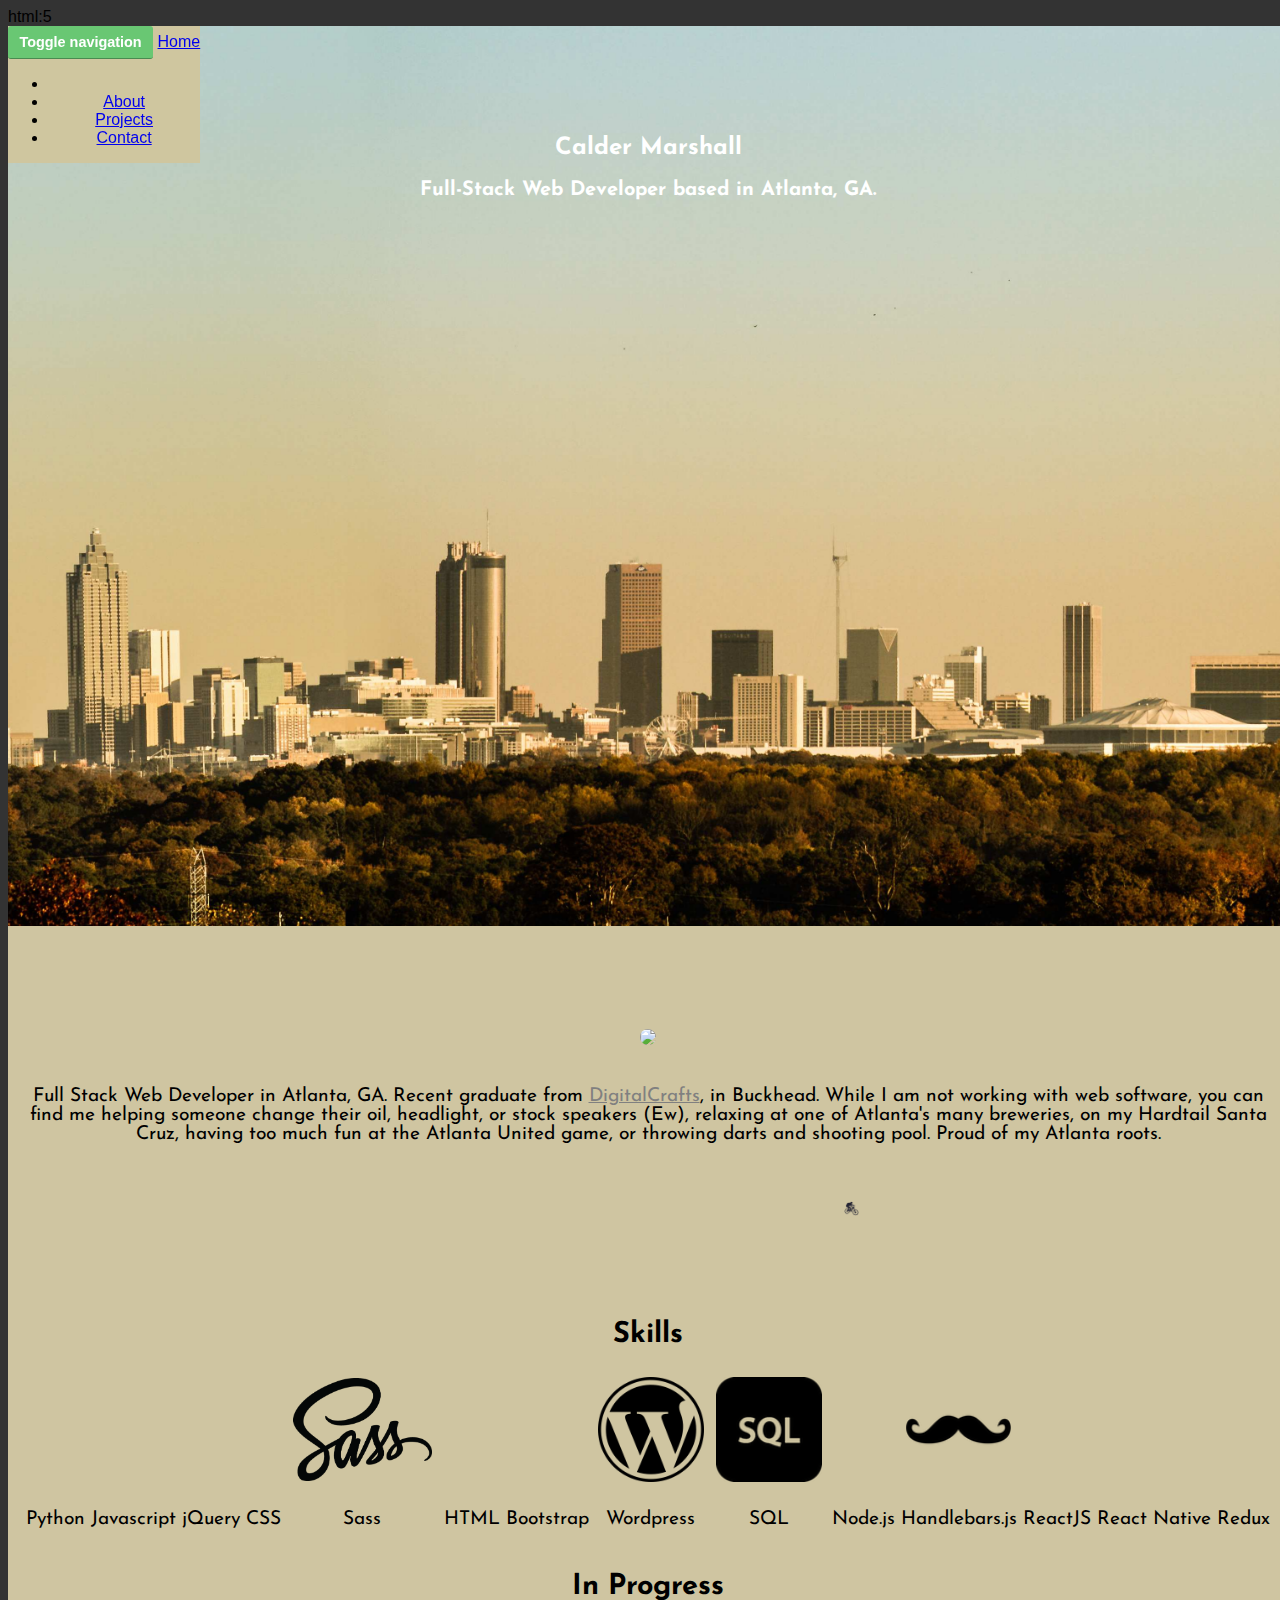
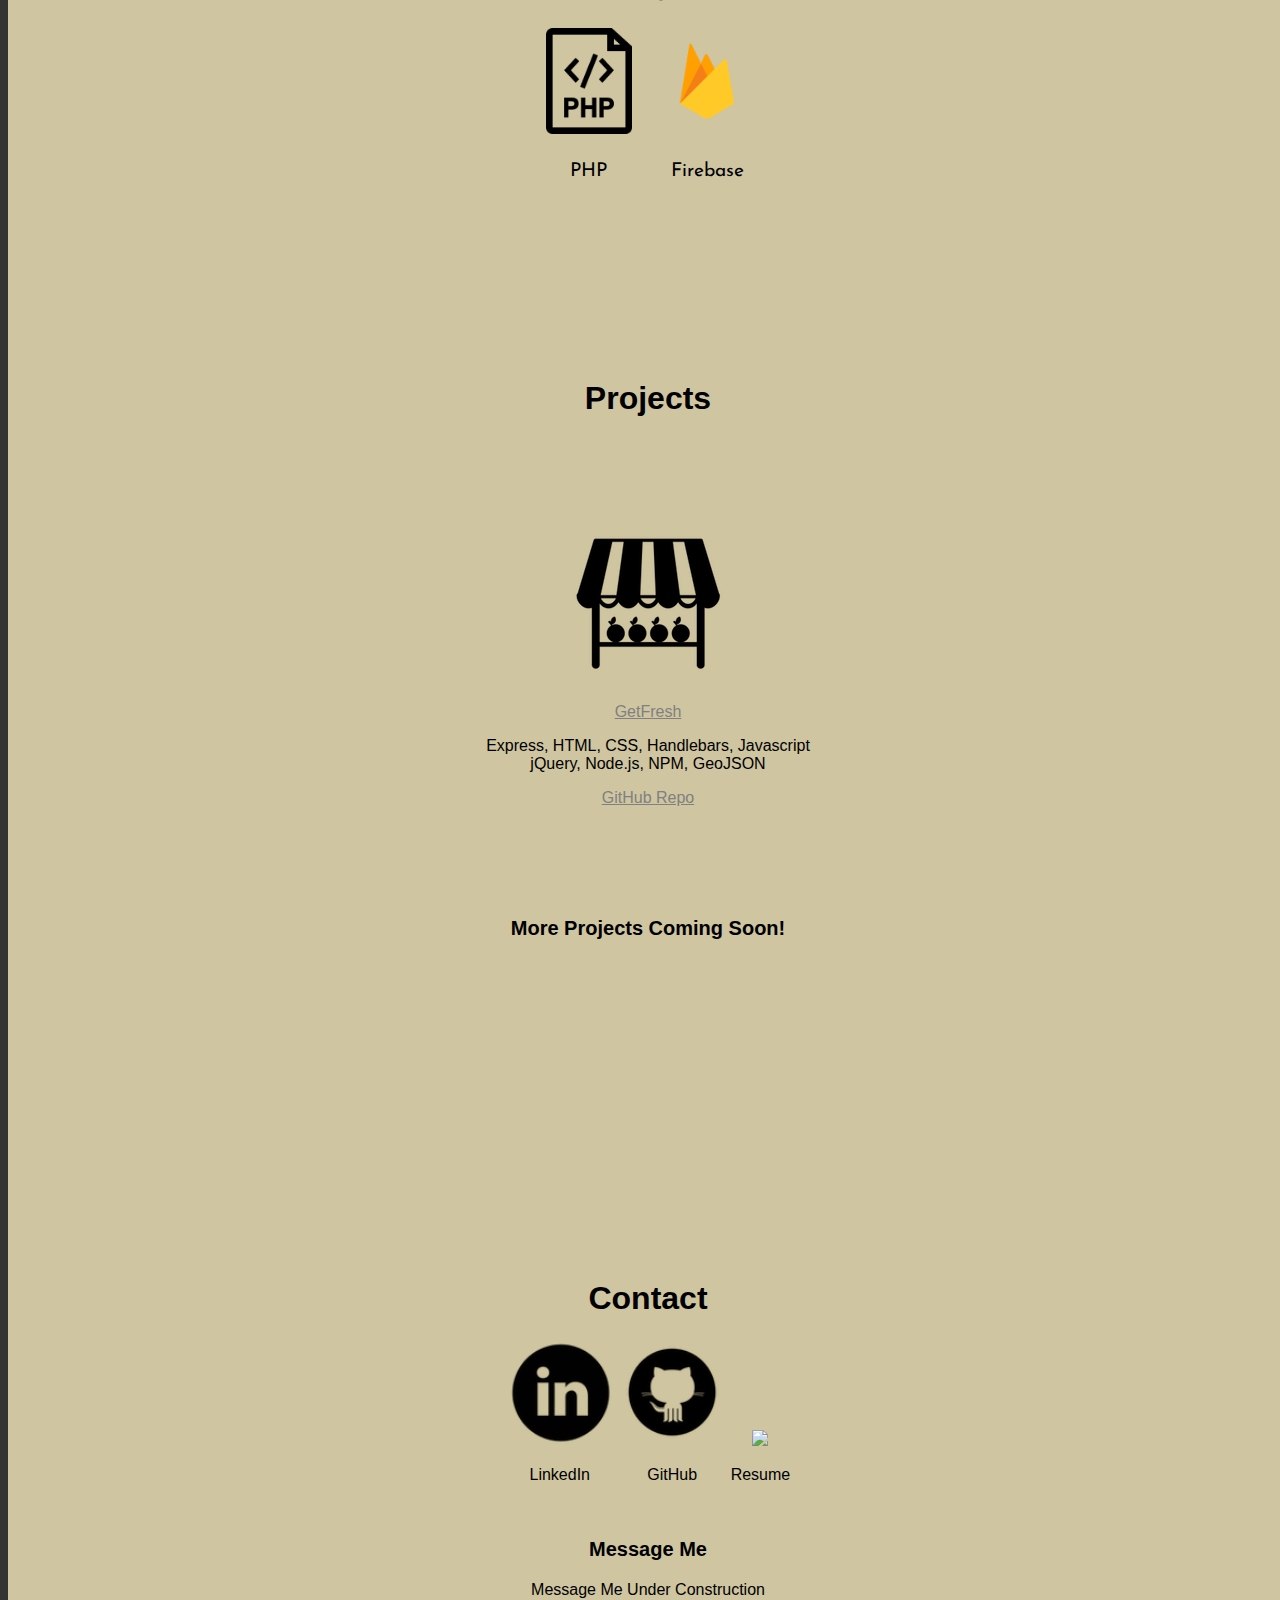
==== index.html @ 3b23b79f "text edits" ====
<!DOCTYPE html>
html:5
<html lang="en">

<head>

    <meta charset="utf-8">
    <meta http-equiv="X-UA-Compatible" content="IE=edge">
    <meta name="viewport" content="width=device-width, initial-scale=1">
    <meta name="description" content="">
    <meta name="author" content="">

    <title>Calder Marshall</title>
    <link rel="apple-touch-icon" sizes="57x57" href="images/favicon.ico/apple-icon-57x57.png">
    <link rel="apple-touch-icon" sizes="60x60" href="images/favicon.ico/apple-icon-60x60.png">
    <link rel="apple-touch-icon" sizes="72x72" href="images/favicon.ico/apple-icon-72x72.png">
    <link rel="apple-touch-icon" sizes="76x76" href="images/favicon.ico/apple-icon-76x76.png">
    <link rel="apple-touch-icon" sizes="114x114" href="images/favicon.ico/apple-icon-114x114.png">
    <link rel="apple-touch-icon" sizes="120x120" href="images/favicon.ico/apple-icon-120x120.png">
    <link rel="apple-touch-icon" sizes="144x144" href="images/favicon.ico/apple-icon-144x144.png">
    <link rel="apple-touch-icon" sizes="152x152" href="images/favicon.ico/apple-icon-152x152.png">
    <link rel="apple-touch-icon" sizes="180x180" href="images/favicon.ico/apple-icon-180x180.png">
    <link rel="icon" type="image/png" sizes="192x192" href="images/favicon.ico/android-icon-192x192.png">
    <link rel="icon" type="image/png" sizes="32x32" href="images/favicon.ico/favicon-32x32.png">
    <link rel="icon" type="image/png" sizes="96x96" href="images/favicon.ico/favicon-96x96.png">
    <link rel="icon" type="image/png" sizes="16x16" href="images/favicon.ico/favicon-16x16.png">
    <link rel="manifest" href="/manifest.json">
    <meta name="msapplication-TileColor" content="#ffffff">
    <meta name="msapplication-TileImage" content="/ms-icon-144x144.png">
    <meta name="theme-color" content="#ffffff">

    <!-- Bootstrap Core CSS -->
    <link href="css/bootstrap.min.css" rel="stylesheet">
    <!-- Custom CSS -->
    <link href="css/styles.css" rel="stylesheet">
    <link href="https://fonts.googleapis.com/css?family=Josefin+Sans" rel="stylesheet">
    <!-- jQuery -->
    <script src="js/jquery2.2.4.min.js"></script>

    <!-- Bootstrap Core JavaScript -->
    <script src="js/bootstrap.min.js"></script>

    <!-- Scrolling Nav JavaScript -->
    <script src="js/jquery.easing.min.js"></script>
    <script src="js/scrolling-nav.js"></script>
    <script src="js/submit-form.js"></script>




</head>

<!-- The #page-top ID is part of the scrolling feature - the data-spy and data-target are part of the built-in Bootstrap scrollspy function -->

<body id="page-top" data-spy="scroll" data-target=".navbar-fixed-top">

    <!-- Navigation -->
    <nav id="goodnav" class="navbar navbar-default navbar-fixed-top" role="navigation">
        <div class="container" id="bartop">
            <div class="navbar-header page-scroll">
                <button type="button" class="navbar-toggle" data-toggle="collapse" data-target=".navbar-ex1-collapse">
                    <span class="sr-only">Toggle navigation</span>
                    <span class="icon-bar"></span>
                    <span class="icon-bar"></span>
                    <span class="icon-bar"></span>
                </button>
                <a class="navbar-brand page-scroll" href="#page-top">Home</a>
            </div>

            <!-- Collect the nav links, forms, and other content for toggling -->
            <div class="collapse navbar-collapse navbar-ex1-collapse">
                <ul class="nav navbar-nav">
                    <!-- Hidden li included to remove active class from about link when scrolled up past about section -->
                    <li class="hidden">
                        <a class="page-scroll" href="#page-top"></a>
                    </li>
                    <li>
                        <a class="page-scroll" href="#about">About</a>
                    </li>
                    <li>
                        <a class="page-scroll" href="#projects">Projects</a>
                    </li>
                    <li>
                        <a class="page-scroll" href="#contact">Contact</a>
                    </li>
                </ul>
            </div>
            <!-- /.navbar-collapse -->
        </div>
        <!-- /.container -->
    </nav>

    <!-- Intro Section -->
    <section id="intro" class="intro-section">
        <div class="container">
            <div class="row">
                <div class="col-lg-12">

                    <h2>Calder Marshall</h2>

                    <h3><strong>Full-Stack Web Developer based in Atlanta, GA.</strong></h3>

                </div>
            </div>
        </div>
    </section>




    <!-- About Section -->
    <section id="about" class="about-section">
        <div class="container">
            <div class="row">
                <div class="col-lg-12">
                    <div id="leftabout" class="col-lg-6">
                        <img id="profile" src="images/me4.jpg">
                        <p class="chuck">Full Stack Web Developer in Atlanta, GA.  Recent graduate from <a class="projectlink" target="_blank" href="http://www.digitalcrafts.com">DigitalCrafts</a>, in Buckhead.  While I am not working with web software, you can find me helping someone change their oil, headlight, or stock speakers (Ew), relaxing at one of Atlanta's many breweries, on my Hardtail Santa Cruz, having too much fun at the Atlanta United game, or throwing darts and shooting pool.  Proud of my Atlanta roots.</p>
                        <img class="funicon" src="images/ballicon.png" alt="">
                        <img class="funicon" src="images/caricon.png" alt="">
                        <img class="funicon" src="images/vinylicon.png" alt="">
                        <img class="funicon" src="images/ball2icon.png" alt="">
                        <img class="funicon" src="images/pizzaicon.png" alt="">
                        <img class="funicon" src="images/bikeicon.png" alt="">



                    </div>
                    <div id="rightabout" class="col-lg-6">
                        <h2 id="skillhead">Skills</h2>
                        <div class="abouticondiv">
                            <img class="abouticon" src="images/pythonicon.png" alt="">
                            <p>Python</p>
                        </div>
                        <div class="abouticondiv">
                            <img class="abouticon" src="images/jsicon.png" alt="">
                            <p>Javascript</p>
                        </div>
                        <div class="abouticondiv">
                            <img class="abouticon" src="images/jqueryicon.png" alt="">
                            <p>jQuery</p>
                        </div>
                        <div class="abouticondiv">
                            <img class="abouticon" src="images/cssicon.png" alt="">
                            <p>CSS</p>
                        </div>
                        <div class="abouticondiv">
                            <img class="abouticon" src="images/sassicon.png" alt="">
                            <p>Sass</p>
                        </div>
                        <div class="abouticondiv">
                            <img class="abouticon" src="images/htmlicon.png" alt="">
                            <p>HTML</p>
                        </div>
                        <div class="abouticondiv">
                            <img class="abouticon" src="images/bootstrapicon.png" alt="">
                            <p>Bootstrap</p>
                        </div>
                        <div class="abouticondiv">
                            <img class="abouticon" src="images/wordpressicon.png" alt="">
                            <p>Wordpress</p>
                        </div>
                        <div class="abouticondiv">
                            <img class="abouticon" src="images/sql.png" alt="">
                            <p>SQL</p>
                        </div>
                        <div class="abouticondiv">
                            <img class="abouticon" src="images/nodeicon.png" alt="">
                            <p>Node.js</p>
                        </div>
                        <div class="abouticondiv">
                            <img class="abouticon" src="images/handlebarsicon.png" alt="">
                            <p>Handlebars.js</p>
                        </div>
                        <div class="abouticondiv">
                            <img class="abouticon" src="images/reacticon.png" alt="">
                            <p>ReactJS</p>
                        </div>
                        <div class="abouticondiv">
                            <img class="abouticon" src="images/reacticon.png" alt="">
                            <p>React Native</p>
                        </div>
                        <div class="abouticondiv">
                            <img class="abouticon" src="images/reduxicon.png" alt="">
                            <p>Redux</p>
                        </div>






                        <h2>In Progress</h2>
                        <div class="abouticondiv">
                            <img class="abouticon" src="images/phpicon.png" alt="">
                            <p>PHP</p>
                        </div>
                        <div class="abouticondiv">
                            <img class="abouticon" src="images/firebaseicon.png" alt="">
                            <p>Firebase</p>
                        </div>






                    </div>

                </div>
            </div>
        </div>
    </section>

    <!-- Services Section -->
    <section id="projects" class="projects-section">
        <div class="container">
            <div class="row">
                <div class="col-lg-12">
                    <h1>Projects</h1>

                    <!-- <div class="project_div">
                         <img id="blacktable" src="images/blackwin1.png" alt="">
                         <p><a class="projectlink" target="_blank" href="http://caldermarshall.com/blackjack">jQuery Blackjack</a></p>
                         <p>jQuery, HTML, CSS</p>
                         <a class="projectlink" href="https://github.com/CalderMarshall/blackjack">GitHub Repo</a>
                    </div> -->
                    <!-- <div class="project_div">
                         <img id="parkimg" src="images/parkicon.png" alt="">
                        <p><a class="projectlink" target="_blank" href="https://github.com/CalderMarshall/pygame_project">Car Park Pygame</a></p>
                    </div> -->
                    <div class="project_div">
                         <img id="freshimg" src="images/produce.png" alt="">
                        <p><a class="projectlink" target="_blank" href="getfreshapp.us">GetFresh</a></p>

                        <p>Express, HTML, CSS, Handlebars, Javascript <br> jQuery, Node.js, NPM, GeoJSON</p>
                                 <a class="projectlink" href="https://github.com/dc-feb-2017-cohort/freshToDeath">GitHub Repo</a>
                    </div>





                </div>
                <h3>More Projects Coming Soon!</h3>
            </div>
        </div>
    </section>

    <!-- Contact Section -->
    <section id="contact" class="contact-section">
        <div class="container">

            <div class="col-md-12">
                <h1>Contact</h1>
                <div class="abouticondiv">
                    <a target="_blank" href="https://www.linkedin.com/in/calder-marshall-69a064138/"><img src="images/linkedicon.png" class="contactimg"></a>
                    <p>LinkedIn</p>
                </div>
                <div class="abouticondiv">
                    <a target="_blank" href="https://github.com/CalderMarshall"><img src="images/giticon.png" class="contactimg"></a>
                    <p>GitHub</p>
                </div>
                <div class="abouticondiv">
                    <a target="_blank" href="CalderMarshallResume.pdf"><img src="images/resume.png" class="contactimg"></a>
                    <p>Resume</p>
                </div>


            </div>

            <br>
            <div class="col-md-12" id="form-messages"></div>
            <h3>Message Me</h3>
            <!-- <form id="ajax-contact" method="post" action="mailer.php">
                <div class="field">
                    <label for="name">Name:</label>
                    <input type="text" id="name" name="name" required>
                </div>

                <div class="field">
                    <label for="email">Email:</label>
                    <input type="email" id="email" name="email" required>
                </div>

                <div class="field">
                    <label for="message">Message:</label>
                    <textarea id="message" name="message" required></textarea>
                </div>

                <div class="field">
                    <button id="send-button" type="submit">Send</button>
                </div>

            </form> -->
             <p>Message Me Under Construction</p>
            <div class="col-md-6">

            </div>
        </div>
    </section>




</body>

</html>
---- css/styles.css ----
body {
    width: 100%;
    height: 100%;


}

html {
    width: 100%;
    height: 100%;


}




/*nav bar*/

#goodnav{
     background-color: #CFC69F;
     margin-bottom: -2px;
     text-align: center;
     position: fixed;

}
/*banner*/
.intro-section {

    height: 100%;
    padding-top: 10vh;
    text-align: center;
    background: url("../images/atl_sky_2.jpg");
    background-size: cover;
    background-repeat: no-repeat;
    background-position: center;
    color: white;
   font-family: 'Josefin Sans', sans-serif;

}
/*my picture*/
#profile{
     height: 25vh;
     text-align: center;
     border-radius: 50%;
     margin-bottom: 2vh;

}
/*about section*/
.about-section {
    padding-top: 10vh;
    text-align: center;
    background-color: #CFC5A1;
    color: black;
    padding-bottom: 10vh;
    font-size: 1.2em;
    font-family: 'Josefin Sans', sans-serif;

}
/*description paragraph*/
.about-section #leftabout {
     /*background-color: rgb(147, 139, 89);*/
     padding: 1%;
     /*border: 2px solid black;*/
}

.about-section #rightabout .abouticondiv .abouticon {
     height: 12.5vh;
     padding: 3%;
}
.about-section #rightabout {
     padding-top: 2%;
}
.abouticondiv {
     display: inline-block;
}






/*fun icon styling*/
.funicon{
     height: 10vh;
     padding: 3%;
}


.projects-section {
    height: 100%;
    padding-top: 10vh;
    text-align: center;
    background-color: #CFC5A1;
}
.project_div {
     display: inline-block;
     padding: 10vh;
}
#blacktable{
     padding-bottom: 5px;
}
#freshimg{
     padding-bottom: 5px;
}
#parkimg{
     padding-top: 4vh;
     padding-bottom: 5px;
}
.projectlink {
     color: gray;
}
.projectlink:hover {
     color: rgb(42, 122, 22);
}

.contact-section {
    height: auto;
    padding-top: 10vh;
    text-align: center;
    background: #eee;
    padding-bottom: 10px;
    background-color: #CFC5A1;
}
.abouticondiv .contactimg{
     height: 12vh;
}
#emailform {
     width: 37vw;
     border: 1px solid gray;
     border-radius: 5px;
}

h3{
text-align:center;
font-size:20px;
}
input{
width:100%;
height:35px;
margin-top:5px;
border:1px solid #999;
border-radius:3px;

}
#message{
width:100%;
height:100px;
margin-top:5px;
border:1px solid #999;
border-radius:3px;
padding:5px;
}

/*media queries*/
@media(min-width:767px) {
    .navbar {
        -webkit-transition: background .5s ease-in-out,padding .5s ease-in-out;
        -moz-transition: background .5s ease-in-out,padding .5s ease-in-out;
        transition: background .5s ease-in-out,padding .5s ease-in-out;


    }

    .top-nav-collapse {
        padding: 0;
    }
}
@media(min-width:1441px) {
     #bartop{
          padding-left: 0px;
          margin-left: 2%;
     }
}
@media(max-width:768px){
     #about {
          overflow: auto;
     }
}
@media(max-width:1500px){
     #form{
          height: auto;
          width: auto;
     }
}
@media(min-width:1500px){
     #form{
          height: auto;
          width: 770px;
     }
}

@media(min-width:1200px){
     #form{
          height: auto;
          width: 550px;
     }
}
@media(max-width:1184px){
     #form{
          height: auto;
          width: auto;
     }
}
@media(min-width:1530px){
     #form{
          height: 400px;
          width: 700px;
     }
}
*, *:before, *:after {
  -moz-box-sizing: border-box;
  -webkit-box-sizing: border-box;
  box-sizing: border-box;
}

html {
  font-family: Helvetica, Arial, sans-serif;
  font-size: 100%;
  background: #333;
  -webkit-font-smoothing: antialiased;
}

/*#page-wrapper {
  width: 640px;
  background: #FFFFFF;
  padding: 1em;
  margin: 1em auto;
  border-top: 5px solid #69c773;
  box-shadow: 0 2px 10px rgba(0,0,0,0.8);
}*/

h1 {
  margin-top: 0;
}

.field {
  margin: 1em 0;
}

label {
  display: block;
  color: #999999;
}

input {
  width: 100%;
  /*padding: 0.5em 0.5em;*/
  font-size: 1.2em;
  border-radius: 3px;
  border: 1px solid #D9D9D9;
}

textarea {
  width: 100%;
  height: 200px;
  /*padding: 0.5em 0.5em;*/
  font-size: 1.2em;
  border-radius: 3px;
  border: 1px solid #D9D9D9;
}

button {
  display: inline-block;
  border-radius: 3px;
  border: none;
  font-size: 0.9rem;
  padding: 0.5rem 0.8em;
  background: #69c773;
  border-bottom: 1px solid #498b50;
  color: white;
  -webkit-font-smoothing: antialiased;
  font-weight: bold;
  margin: 0;
  text-align: center;
}
#send-button{
     width: 100%;
     background-color: black;
     color: grey;
}

button:hover, button:focus {
  opacity: 0.75;
  cursor: pointer;
}

button:active {
  opacity: 1;
  box-shadow: 0 -3px 10px rgba(0, 0, 0, 0.1) inset;
}

.success {
  padding: 1em;
  margin-bottom: 0.75rem;
  text-shadow: 0 1px 0 rgba(255, 255, 255, 0.5);
  color: #468847;
  background-color: #dff0d8;
  border: 1px solid #d6e9c6;
  -webkit-border-radius: 4px;
     -moz-border-radius: 4px;
          border-radius: 4px;
}

.error {
  padding: 1em;
  margin-bottom: 0.75rem;
  text-shadow: 0 1px 0 rgba(255, 255, 255, 0.5);
  color: #b94a48;
  background-color: #f2dede;
  border: 1px solid rgba(185, 74, 72, 0.3);
  -webkit-border-radius: 4px;
     -moz-border-radius: 4px;
          border-radius: 4px;
}
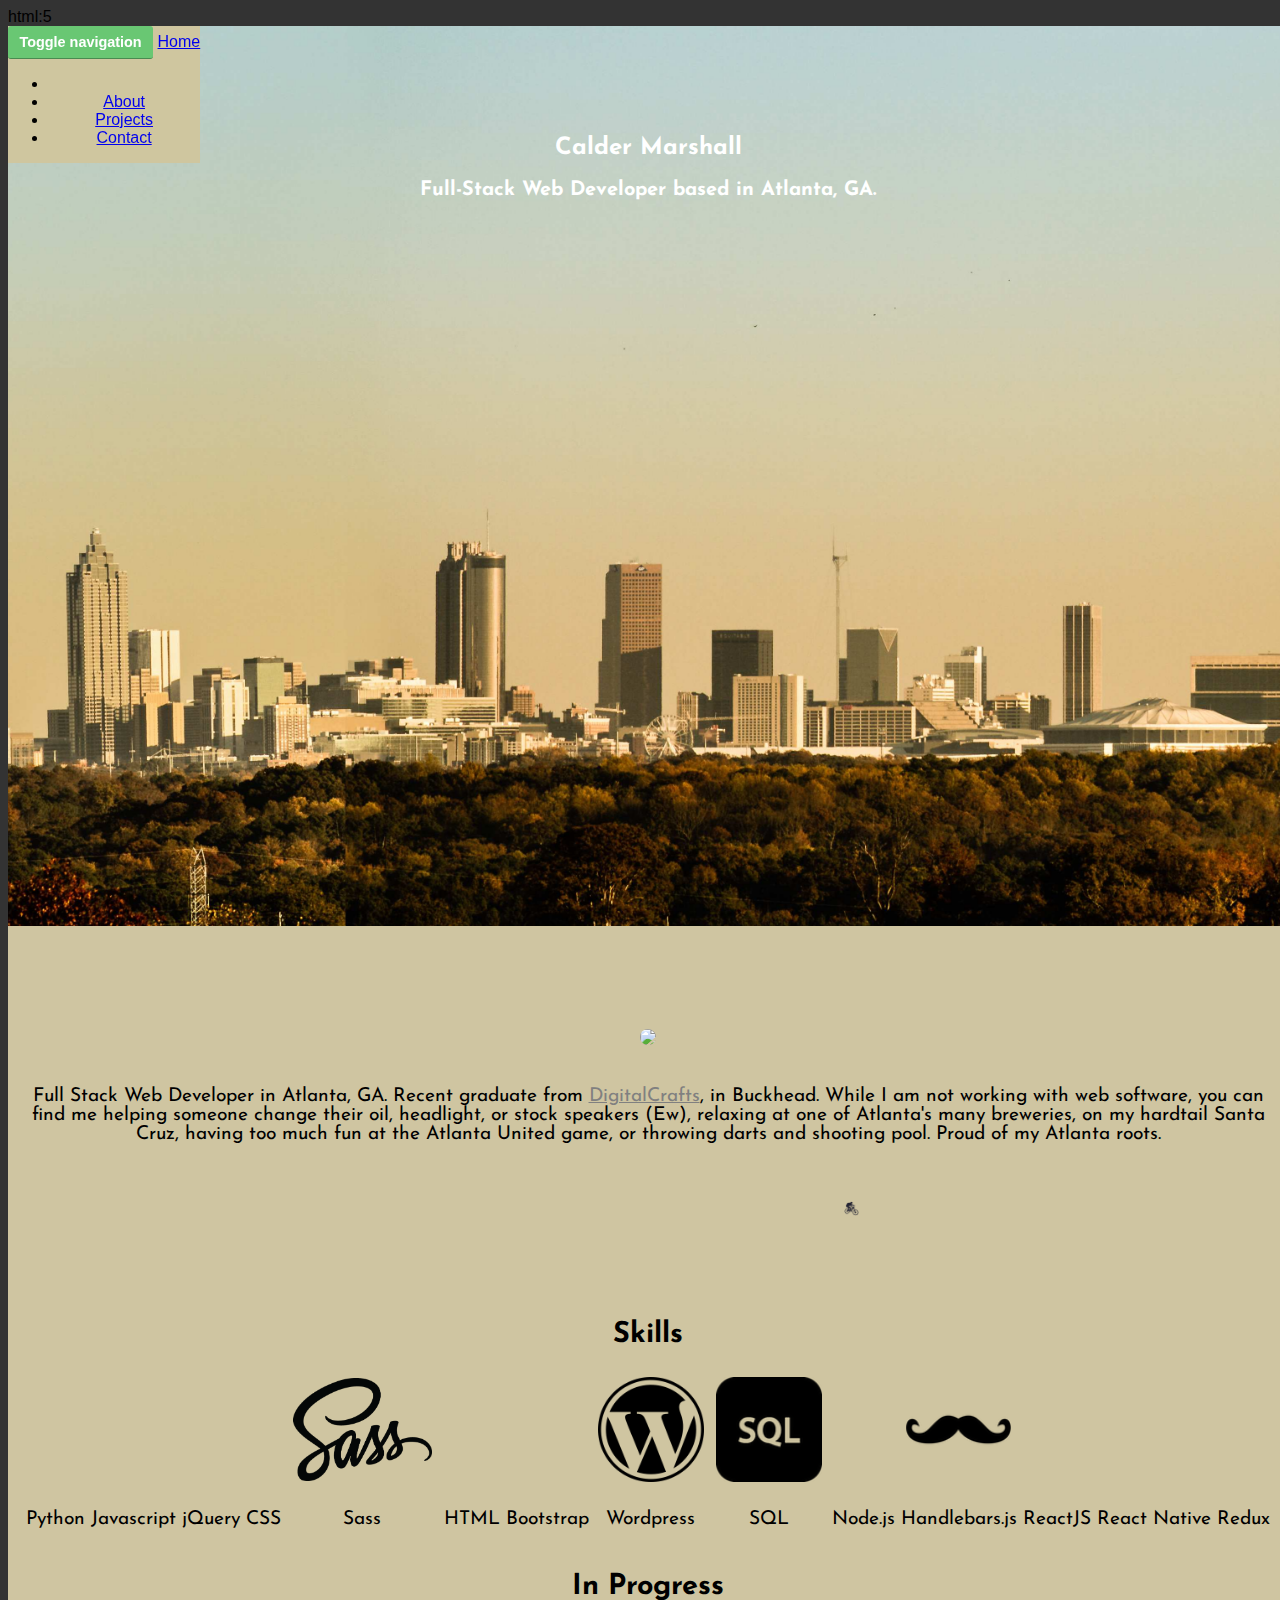
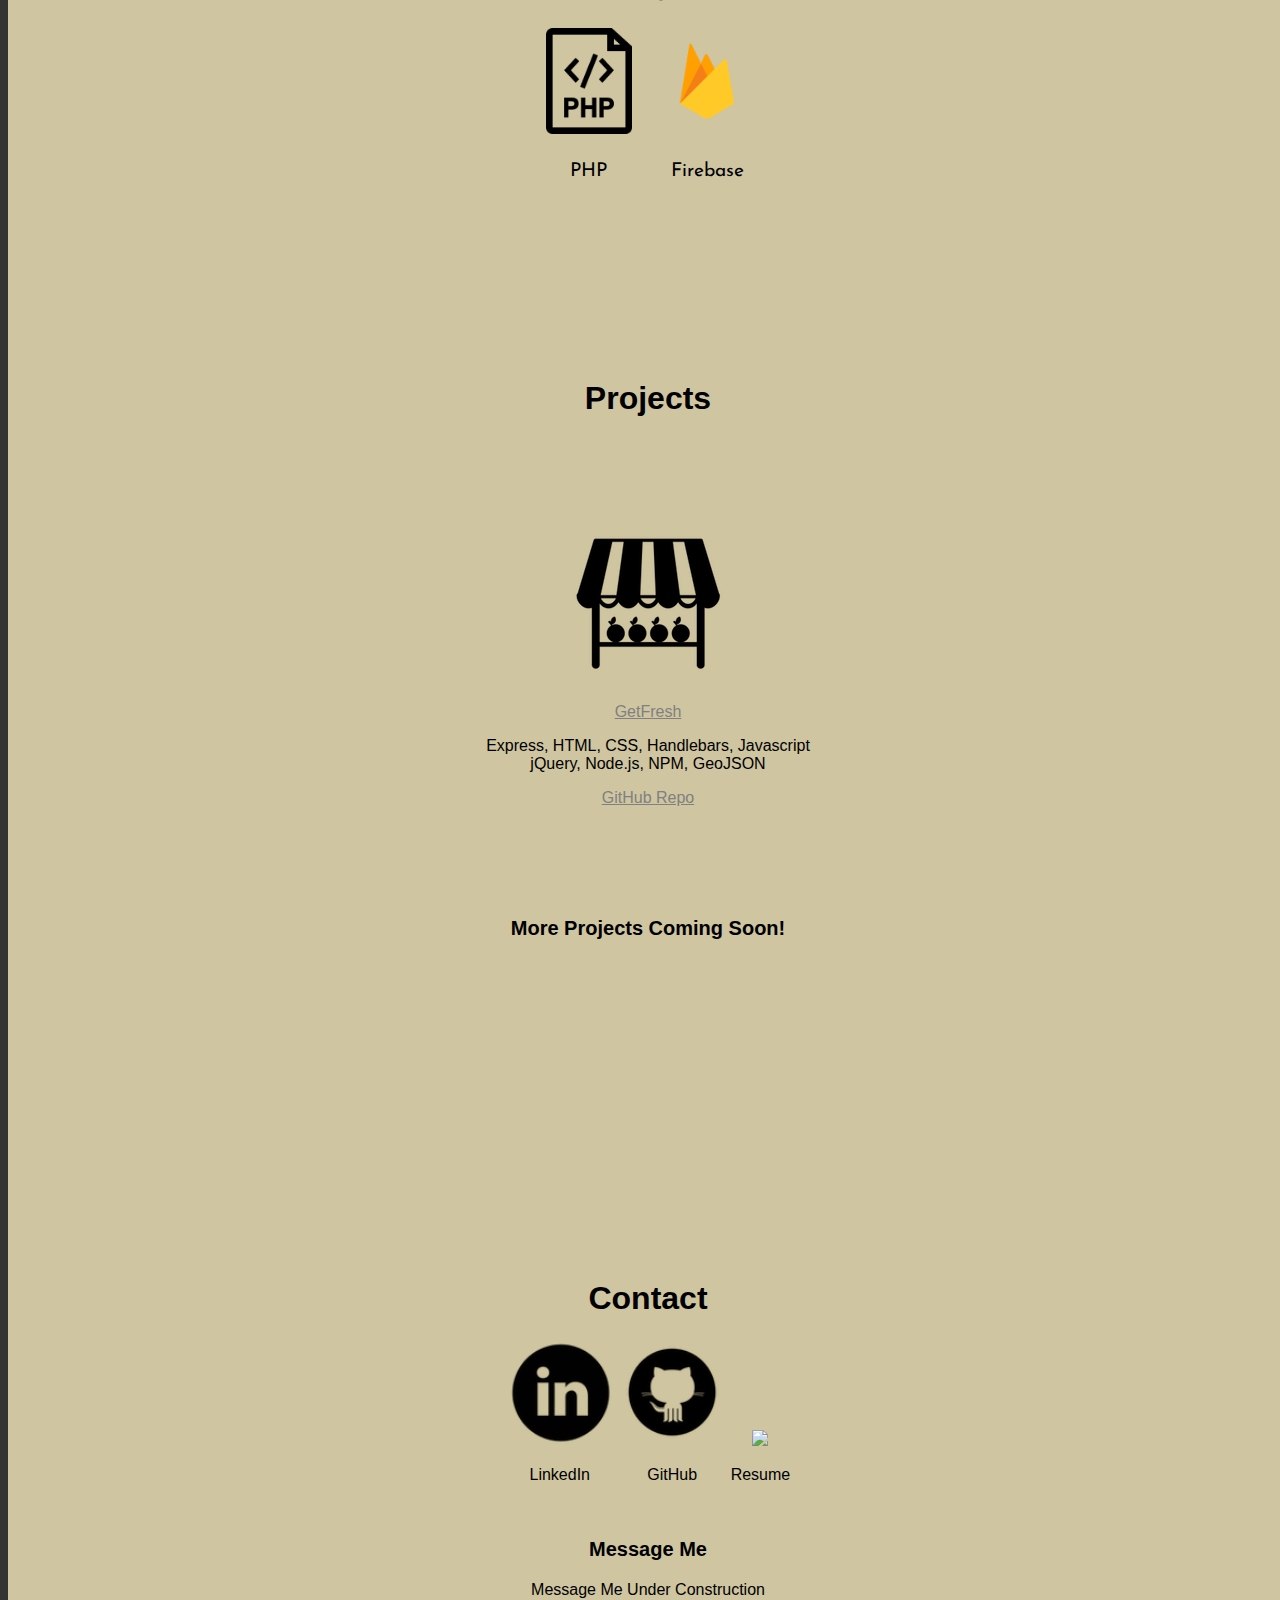
==== commit 4ccb2ab7: "link broken" ====
--- a/index.html
+++ b/index.html
@@ -115,7 +115,7 @@
                 <div class="col-lg-12">
                     <div id="leftabout" class="col-lg-6">
                         <img id="profile" src="images/me4.jpg">
-                        <p class="chuck">Full Stack Web Developer in Atlanta, GA.  Recent graduate from <a class="projectlink" target="_blank" href="http://www.digitalcrafts.com">DigitalCrafts</a>, in Buckhead.  While I am not working with web software, you can find me helping someone change their oil, headlight, or stock speakers (Ew), relaxing at one of Atlanta's many breweries, on my Hardtail Santa Cruz, having too much fun at the Atlanta United game, or throwing darts and shooting pool.  Proud of my Atlanta roots.</p>
+                        <p class="chuck">Full Stack Web Developer in Atlanta, GA.  Recent graduate from <a class="projectlink" target="_blank" href="http://www.digitalcrafts.com">DigitalCrafts</a>, in Buckhead.  While I am not working with web software, you can find me helping someone change their oil, headlight, or stock speakers (Ew), relaxing at one of Atlanta's many breweries, on my hardtail Santa Cruz, having too much fun at the Atlanta United game, or throwing darts and shooting pool.  Proud of my Atlanta roots.</p>
                         <img class="funicon" src="images/ballicon.png" alt="">
                         <img class="funicon" src="images/caricon.png" alt="">
                         <img class="funicon" src="images/vinylicon.png" alt="">
@@ -231,7 +231,7 @@
                     </div> -->
                     <div class="project_div">
                          <img id="freshimg" src="images/produce.png" alt="">
-                        <p><a class="projectlink" target="_blank" href="getfreshapp.us">GetFresh</a></p>
+                        <p><a class="projectlink" target="none" href="http://getfreshapp.us">GetFresh</a></p>
 
                         <p>Express, HTML, CSS, Handlebars, Javascript <br> jQuery, Node.js, NPM, GeoJSON</p>
                                  <a class="projectlink" href="https://github.com/dc-feb-2017-cohort/freshToDeath">GitHub Repo</a>
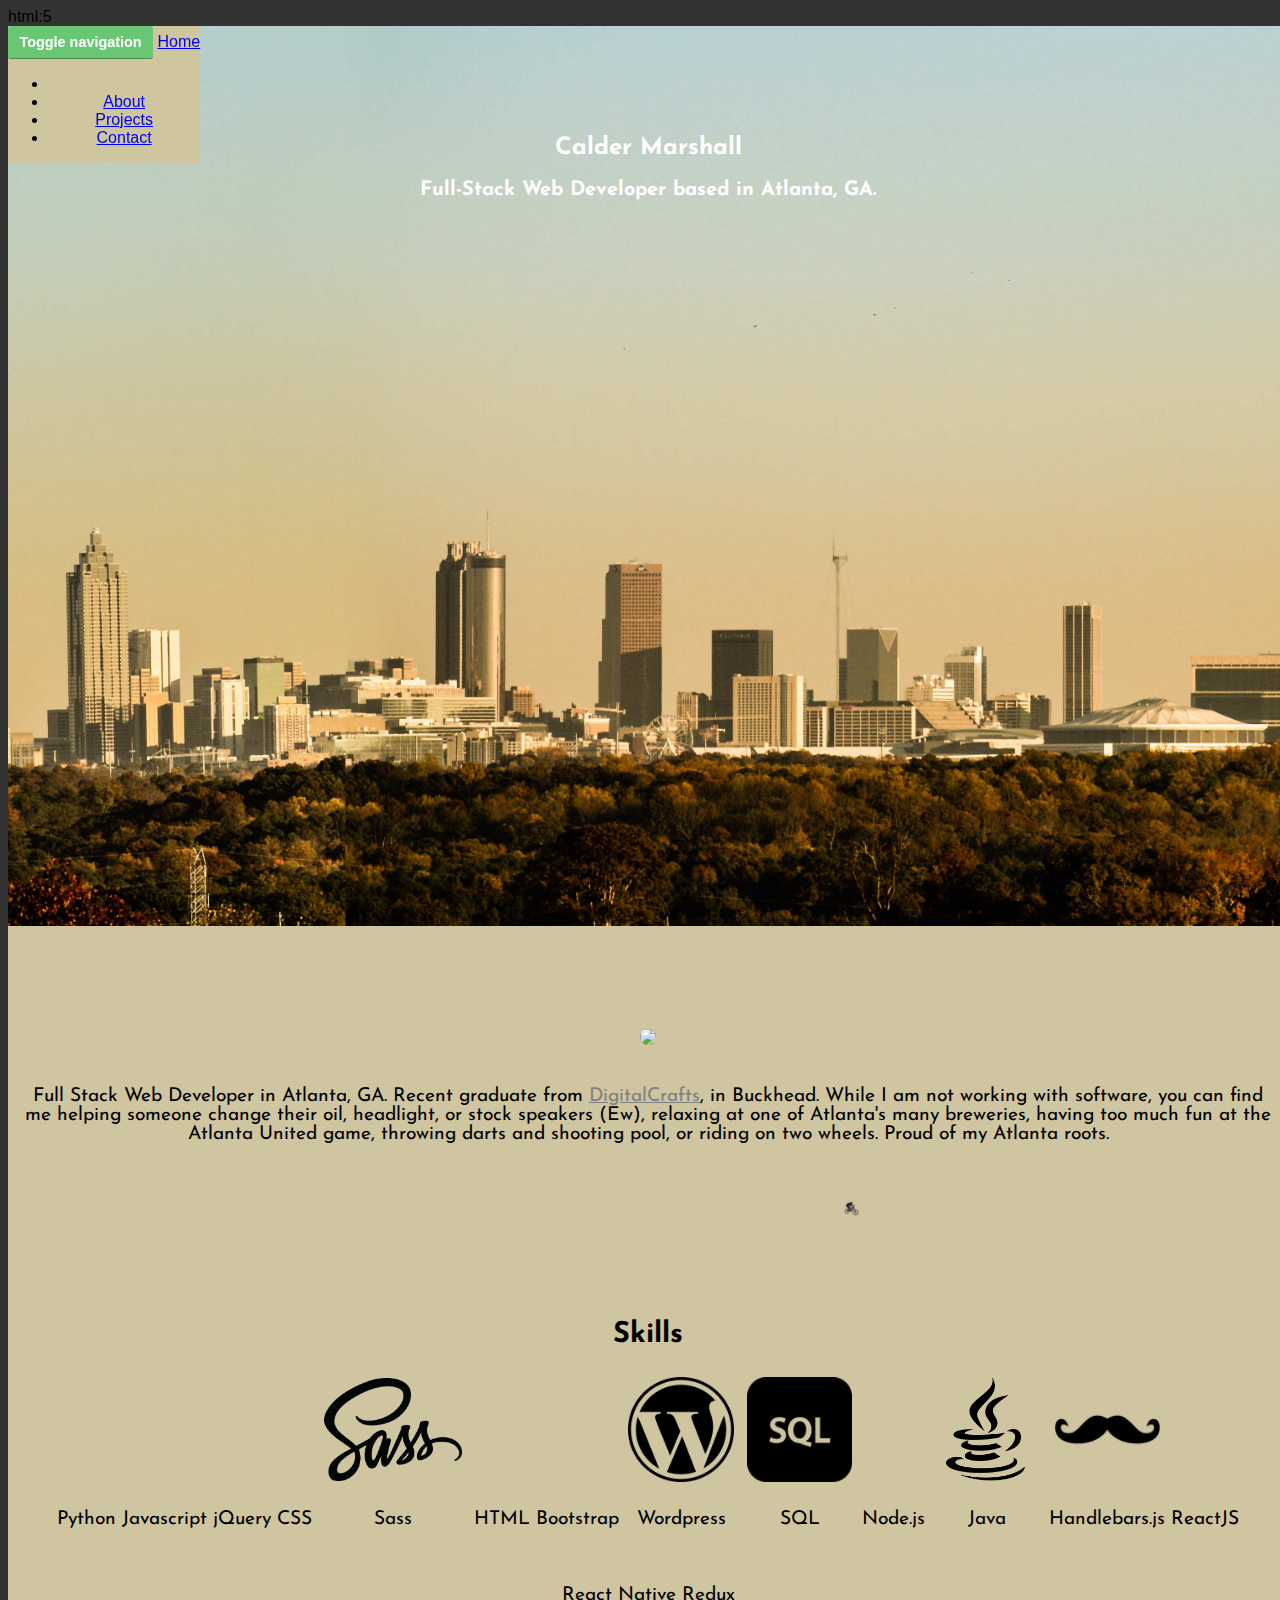
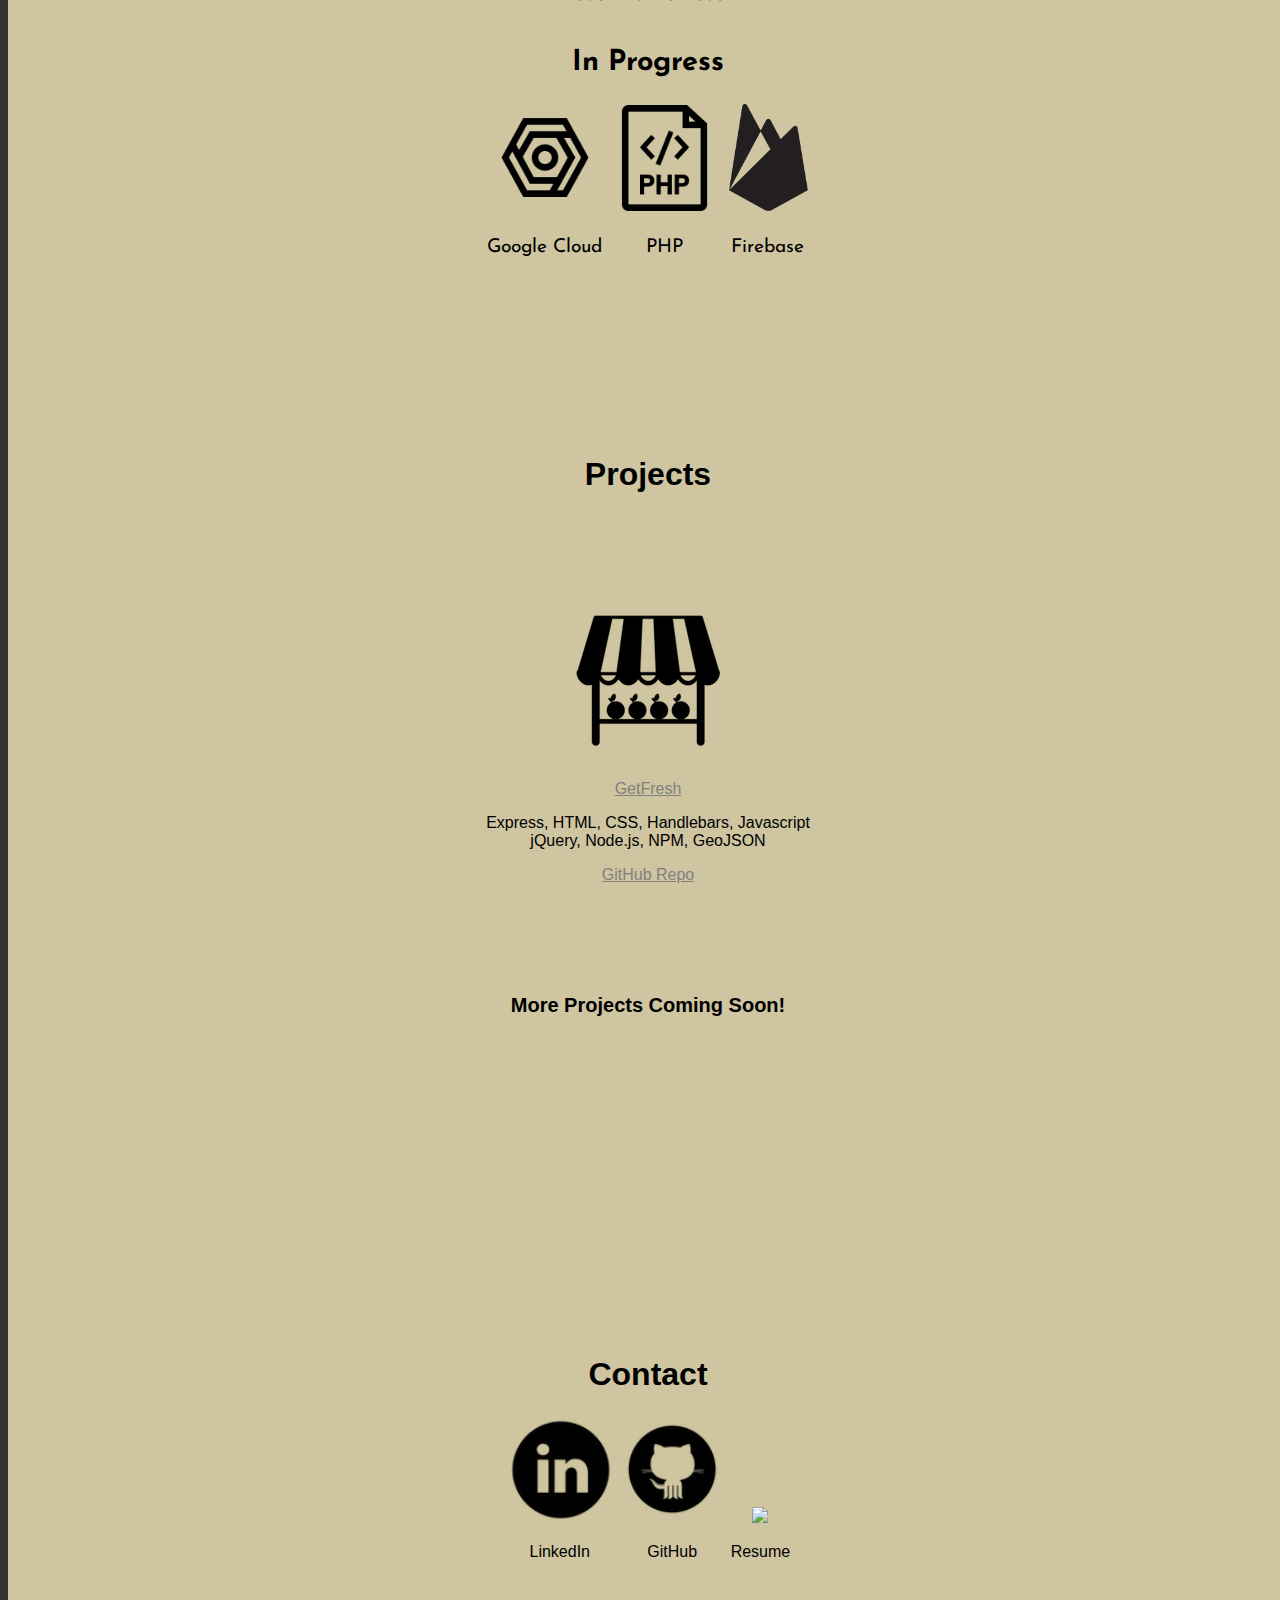
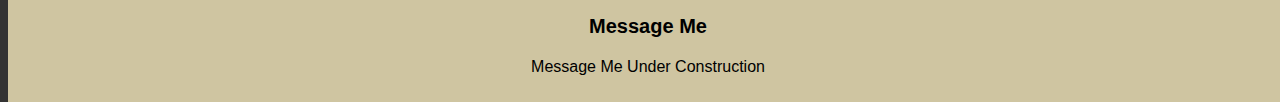
==== commit dcaa5869: "updates icons and bio" ====
--- a/index.html
+++ b/index.html
@@ -24,7 +24,11 @@
     <link rel="icon" type="image/png" sizes="32x32" href="images/favicon.ico/favicon-32x32.png">
     <link rel="icon" type="image/png" sizes="96x96" href="images/favicon.ico/favicon-96x96.png">
     <link rel="icon" type="image/png" sizes="16x16" href="images/favicon.ico/favicon-16x16.png">
+    <link rel="stylesheet" href="https://cdn.rawgit.com/konpa/devicon/df6431e323547add1b4cf45992913f15286456d3/devicon.min.css">
+
     <link rel="manifest" href="/manifest.json">
+    <link rel="stylesheet" href="https://cdn.rawgit.com/konpa/devicon/df6431e323547add1b4cf45992913f15286456d3/devicon.min.css">
+
     <meta name="msapplication-TileColor" content="#ffffff">
     <meta name="msapplication-TileImage" content="/ms-icon-144x144.png">
     <meta name="theme-color" content="#ffffff">
@@ -115,7 +119,7 @@
                 <div class="col-lg-12">
                     <div id="leftabout" class="col-lg-6">
                         <img id="profile" src="images/me4.jpg">
-                        <p class="chuck">Full Stack Web Developer in Atlanta, GA.  Recent graduate from <a class="projectlink" target="_blank" href="http://www.digitalcrafts.com">DigitalCrafts</a>, in Buckhead.  While I am not working with web software, you can find me helping someone change their oil, headlight, or stock speakers (Ew), relaxing at one of Atlanta's many breweries, on my hardtail Santa Cruz, having too much fun at the Atlanta United game, or throwing darts and shooting pool.  Proud of my Atlanta roots.</p>
+                        <p class="chuck">Full Stack Web Developer in Atlanta, GA.  Recent graduate from <a class="projectlink" target="_blank" href="http://www.digitalcrafts.com">DigitalCrafts</a>, in Buckhead.  While I am not working with software, you can find me helping someone change their oil, headlight, or stock speakers (Ew), relaxing at one of Atlanta's many breweries, having too much fun at the Atlanta United game, throwing darts and shooting pool, or riding on two wheels.  Proud of my Atlanta roots.</p>
                         <img class="funicon" src="images/ballicon.png" alt="">
                         <img class="funicon" src="images/caricon.png" alt="">
                         <img class="funicon" src="images/vinylicon.png" alt="">
@@ -160,6 +164,7 @@
                             <img class="abouticon" src="images/wordpressicon.png" alt="">
                             <p>Wordpress</p>
                         </div>
+
                         <div class="abouticondiv">
                             <img class="abouticon" src="images/sql.png" alt="">
                             <p>SQL</p>
@@ -169,6 +174,10 @@
                             <p>Node.js</p>
                         </div>
                         <div class="abouticondiv">
+                            <img class="abouticon" src="images/java_icon.png" alt="">
+                            <p>Java</p>
+                        </div>
+                        <div class="abouticondiv">
                             <img class="abouticon" src="images/handlebarsicon.png" alt="">
                             <p>Handlebars.js</p>
                         </div>
@@ -191,6 +200,11 @@
 
 
                         <h2>In Progress</h2>
+                        <div class="abouticondiv">
+                            <img class="abouticon" src="images/gcp_icon.png" alt="">
+                            <p>Google Cloud
+                            </p>
+                        </div>
                         <div class="abouticondiv">
                             <img class="abouticon" src="images/phpicon.png" alt="">
                             <p>PHP</p>
@@ -262,7 +276,7 @@
                     <p>GitHub</p>
                 </div>
                 <div class="abouticondiv">
-                    <a target="_blank" href="CalderMarshallResume.pdf"><img src="images/resume.png" class="contactimg"></a>
+                    <a target="_blank" href="CalderMarshallResume_pdf.pdf"><img src="images/resume.png" class="contactimg"></a>
                     <p>Resume</p>
                 </div>
 
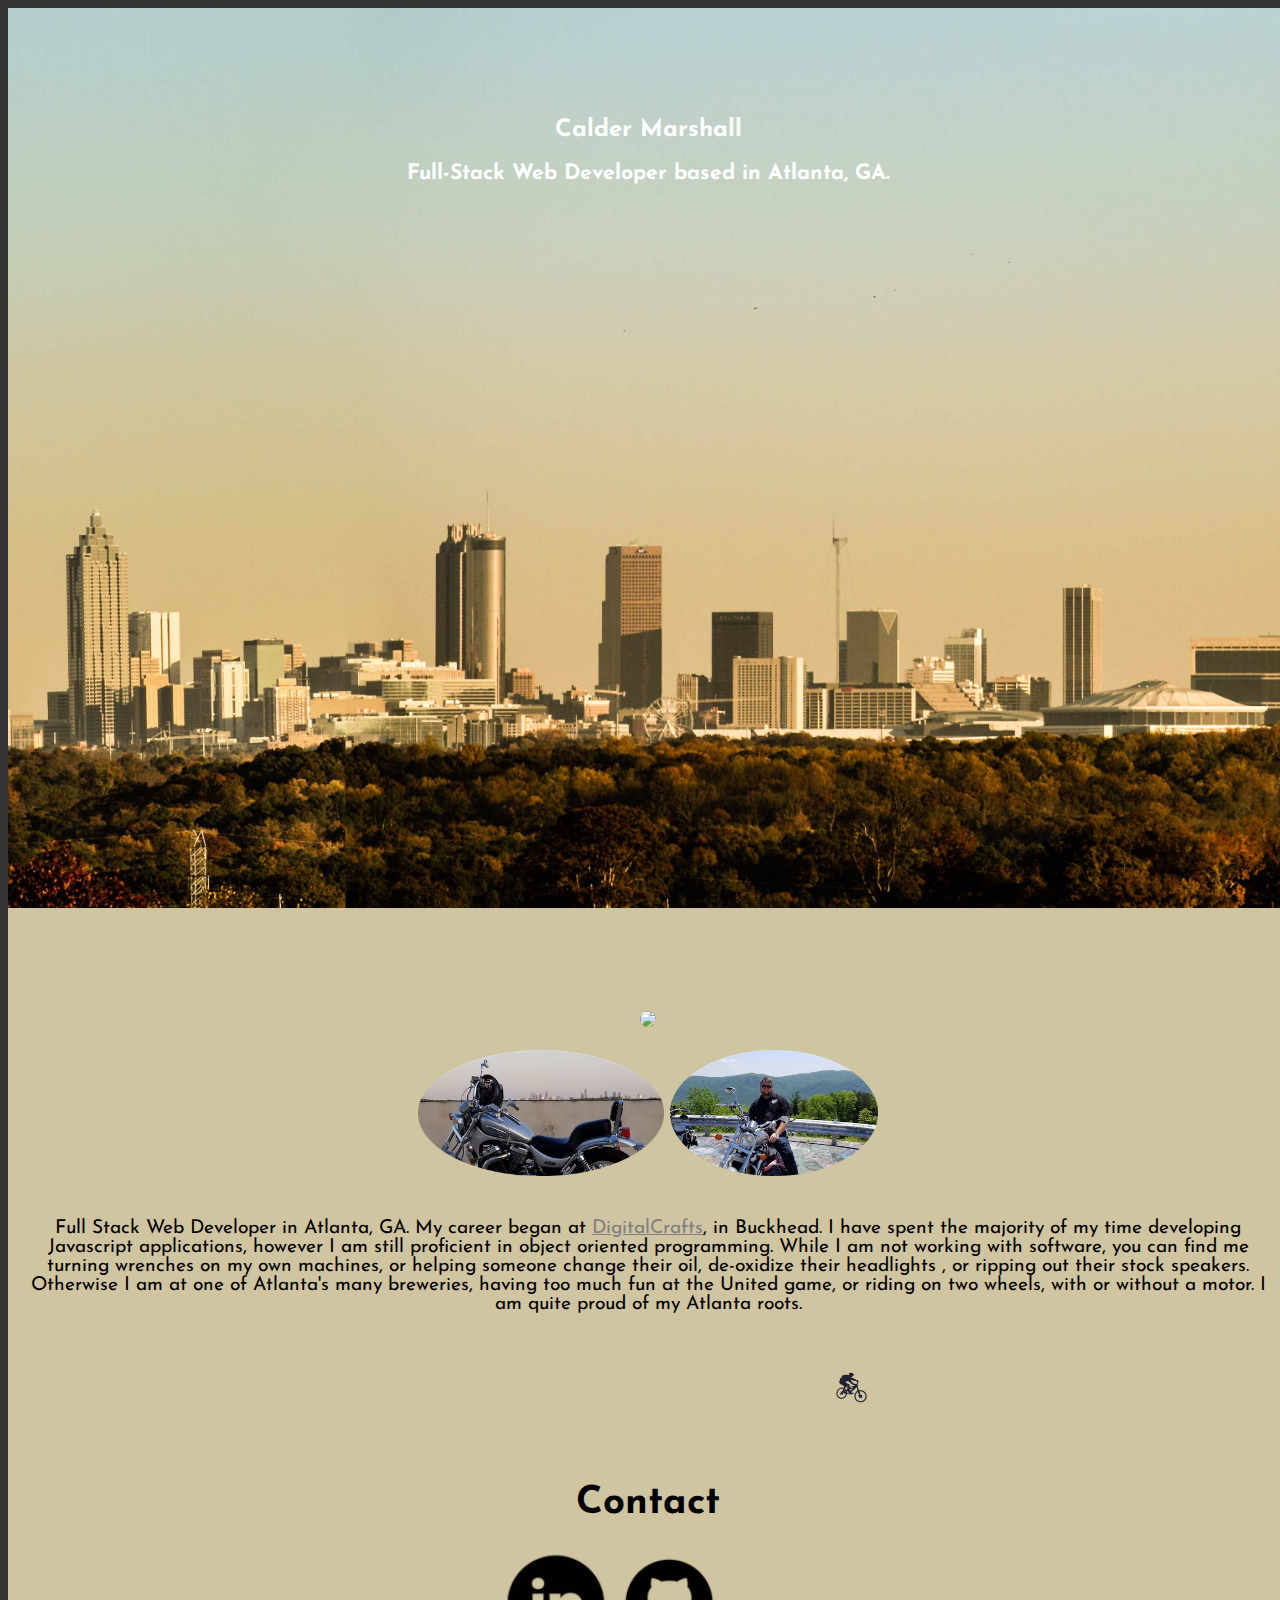
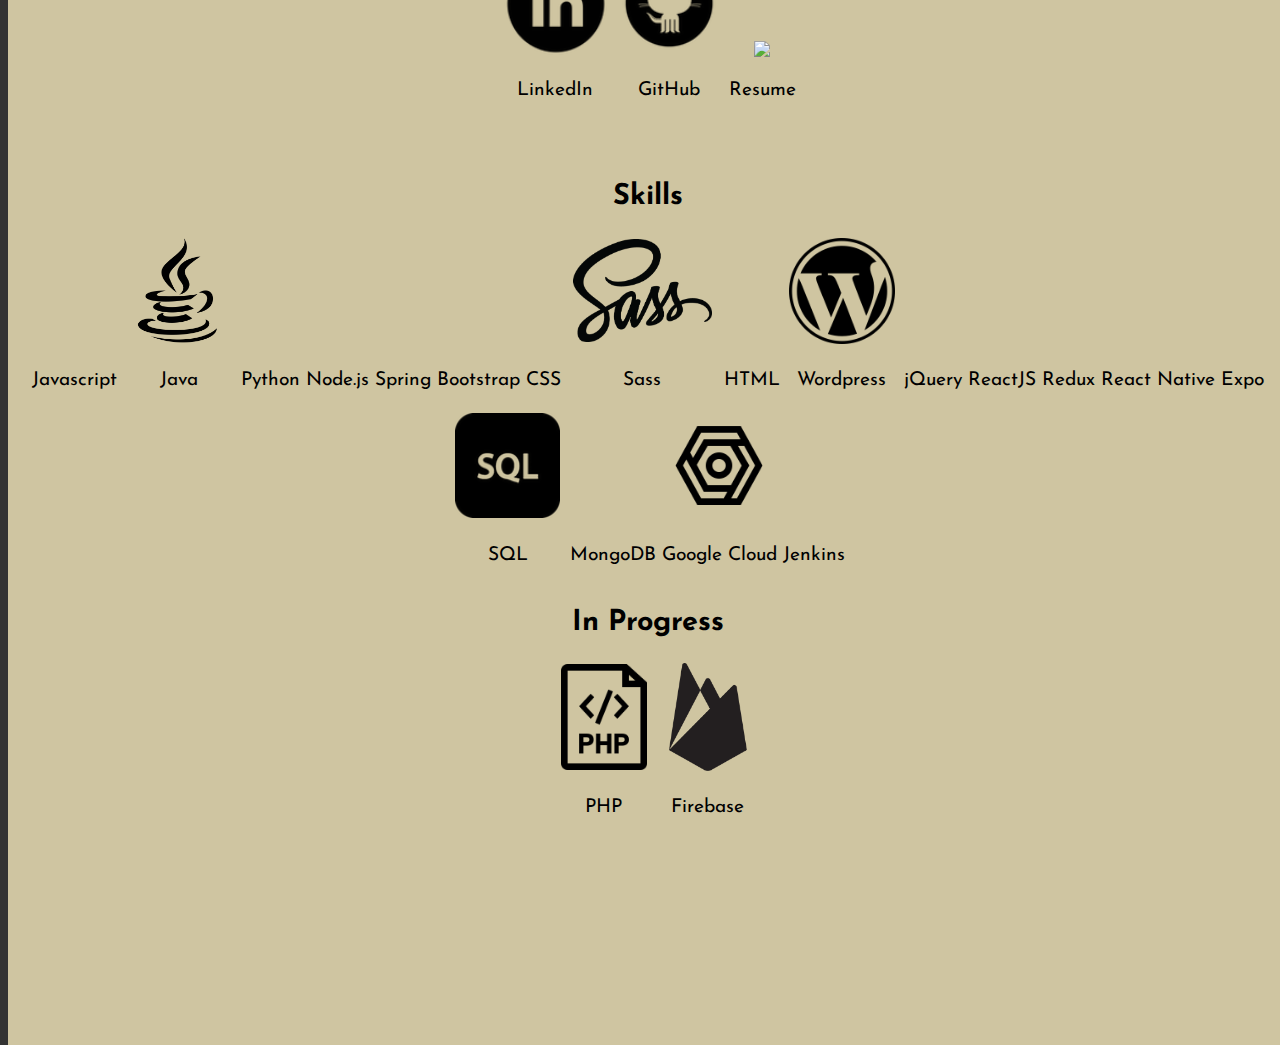
==== commit 1972e29a: "fun images" ====
--- a/index.html
+++ b/index.html
@@ -1,5 +1,4 @@
 <!DOCTYPE html>
-html:5
 <html lang="en">
 
 <head>
@@ -59,40 +58,40 @@
 <body id="page-top" data-spy="scroll" data-target=".navbar-fixed-top">
 
     <!-- Navigation -->
-    <nav id="goodnav" class="navbar navbar-default navbar-fixed-top" role="navigation">
-        <div class="container" id="bartop">
-            <div class="navbar-header page-scroll">
-                <button type="button" class="navbar-toggle" data-toggle="collapse" data-target=".navbar-ex1-collapse">
-                    <span class="sr-only">Toggle navigation</span>
-                    <span class="icon-bar"></span>
-                    <span class="icon-bar"></span>
-                    <span class="icon-bar"></span>
-                </button>
-                <a class="navbar-brand page-scroll" href="#page-top">Home</a>
-            </div>
-
-            <!-- Collect the nav links, forms, and other content for toggling -->
-            <div class="collapse navbar-collapse navbar-ex1-collapse">
-                <ul class="nav navbar-nav">
-                    <!-- Hidden li included to remove active class from about link when scrolled up past about section -->
-                    <li class="hidden">
-                        <a class="page-scroll" href="#page-top"></a>
-                    </li>
-                    <li>
-                        <a class="page-scroll" href="#about">About</a>
-                    </li>
-                    <li>
-                        <a class="page-scroll" href="#projects">Projects</a>
-                    </li>
-                    <li>
-                        <a class="page-scroll" href="#contact">Contact</a>
-                    </li>
-                </ul>
-            </div>
-            <!-- /.navbar-collapse -->
-        </div>
-        <!-- /.container -->
-    </nav>
+    <!--<nav id="goodnav" class="navbar navbar-default navbar-fixed-top" role="navigation">-->
+        <!--<div class="container" id="bartop">-->
+            <!--<div class="navbar-header page-scroll">-->
+                <!--<button type="button" class="navbar-toggle" data-toggle="collapse" data-target=".navbar-ex1-collapse">-->
+                    <!--<span class="sr-only">Toggle navigation</span>-->
+                    <!--<span class="icon-bar"></span>-->
+                    <!--<span class="icon-bar"></span>-->
+                    <!--<span class="icon-bar"></span>-->
+                <!--</button>-->
+                <!--<a class="navbar-brand page-scroll" href="#page-top">Home</a>-->
+            <!--</div>-->
+
+            <!--&lt;!&ndash; Collect the nav links, forms, and other content for toggling &ndash;&gt;-->
+            <!--<div class="collapse navbar-collapse navbar-ex1-collapse">-->
+                <!--<ul class="nav navbar-nav">-->
+                    <!--&lt;!&ndash; Hidden li included to remove active class from about link when scrolled up past about section &ndash;&gt;-->
+                    <!--<li class="hidden">-->
+                        <!--<a class="page-scroll" href="#page-top"></a>-->
+                    <!--</li>-->
+                    <!--<li>-->
+                        <!--<a class="page-scroll" href="#about">About</a>-->
+                    <!--</li>-->
+                    <!--<li>-->
+                        <!--<a class="page-scroll" href="#projects">Projects</a>-->
+                    <!--</li>-->
+                    <!--<li>-->
+                        <!--<a class="page-scroll" href="#contact">Contact</a>-->
+                    <!--</li>-->
+                <!--</ul>-->
+            <!--</div>-->
+            <!--&lt;!&ndash; /.navbar-collapse &ndash;&gt;-->
+        <!--</div>-->
+        <!--&lt;!&ndash; /.container &ndash;&gt;-->
+    <!--</nav>-->
 
     <!-- Intro Section -->
     <section id="intro" class="intro-section">
@@ -119,7 +118,14 @@
                 <div class="col-lg-12">
                     <div id="leftabout" class="col-lg-6">
                         <img id="profile" src="images/me4.jpg">
-                        <p class="chuck">Full Stack Web Developer in Atlanta, GA.  Recent graduate from <a class="projectlink" target="_blank" href="http://www.digitalcrafts.com">DigitalCrafts</a>, in Buckhead.  While I am not working with software, you can find me helping someone change their oil, headlight, or stock speakers (Ew), relaxing at one of Atlanta's many breweries, having too much fun at the Atlanta United game, throwing darts and shooting pool, or riding on two wheels.  Proud of my Atlanta roots.</p>
+                        <br>
+                        <div>
+                            <img class="funpic" src="images/bike.png" alt="">
+                            <img class="funpic" src="images/bike_2.png" alt="">
+                        </div>
+                        <br>
+
+                        <p class="chuck">Full Stack Web Developer in Atlanta, GA.  My career began at <a class="projectlink" target="_blank" href="http://www.digitalcrafts.com">DigitalCrafts</a>, in Buckhead.  I have spent the majority of my time developing Javascript applications, however I am still proficient in object oriented programming.  While I am not working with software, you can find me turning wrenches on my own machines, or helping someone change their oil, de-oxidize their headlights , or ripping out their stock speakers.  Otherwise I am at one of Atlanta's many breweries, having too much fun at the United game, or riding on two wheels, with or without a motor.  I am quite proud of my Atlanta roots.</p>
                         <img class="funicon" src="images/ballicon.png" alt="">
                         <img class="funicon" src="images/caricon.png" alt="">
                         <img class="funicon" src="images/vinylicon.png" alt="">
@@ -128,71 +134,111 @@
                         <img class="funicon" src="images/bikeicon.png" alt="">
 
 
+                        
+                        <br>
+                        <br>
+                        <br>
+                        <div class="col-md-12">
+                            <h1>Contact</h1>
+                            <div class="abouticondiv">
+                                <a target="_blank" href="https://www.linkedin.com/in/calder-marshall-69a064138/"><img src="images/linkedicon.png" class="contactimg"></a>
+                                <p>LinkedIn</p>
+                            </div>
+                            <div class="abouticondiv">
+                                <a target="_blank" href="https://github.com/CalderMarshall"><img src="images/giticon.png" class="contactimg"></a>
+                                <p>GitHub</p>
+                            </div>
+                            <div class="abouticondiv">
+                                <a target="_blank" href="Resume.pdf"><img src="images/resume.png" class="contactimg"></a>
+                                <p>Resume</p>
+                            </div>
+
+
+                        </div>
+
+
 
                     </div>
+
                     <div id="rightabout" class="col-lg-6">
                         <h2 id="skillhead">Skills</h2>
                         <div class="abouticondiv">
+                            <img class="abouticon" src="images/jsicon.png" alt="">
+                            <p>Javascript</p>
+                        </div>
+                        <div class="abouticondiv">
+                            <img class="abouticon" src="images/java_icon.png" alt="">
+                            <p>Java</p>
+                        </div>
+                        <div class="abouticondiv">
                             <img class="abouticon" src="images/pythonicon.png" alt="">
                             <p>Python</p>
                         </div>
                         <div class="abouticondiv">
-                            <img class="abouticon" src="images/jsicon.png" alt="">
-                            <p>Javascript</p>
+                            <img class="abouticon" src="images/nodeicon.png" alt="">
+                            <p>Node.js</p>
+                        </div>
+                        <div class="abouticondiv">
+                            <img class="abouticon" src="images/spring_icon.png" alt="">
+                            <p>Spring</p>
+                        </div>
+                        <div class="abouticondiv">
+                            <img class="abouticon" src="images/bootstrapicon.png" alt="">
+                            <p>Bootstrap</p>
+                        </div>
+                        <div class="abouticondiv">
+                            <img class="abouticon" src="images/cssicon.png" alt="">
+                            <p>CSS</p>
+                        </div>
+                        <div class="abouticondiv">
+                            <img class="abouticon" src="images/sassicon.png" alt="">
+                            <p>Sass</p>
+                        </div>
+                        <div class="abouticondiv">
+                            <img class="abouticon" src="images/htmlicon.png" alt="">
+                            <p>HTML</p>
+                        </div>
+                        <div class="abouticondiv">
+                            <img class="abouticon" src="images/wordpressicon.png" alt="">
+                            <p>Wordpress</p>
                         </div>
                         <div class="abouticondiv">
                             <img class="abouticon" src="images/jqueryicon.png" alt="">
                             <p>jQuery</p>
                         </div>
                         <div class="abouticondiv">
-                            <img class="abouticon" src="images/cssicon.png" alt="">
-                            <p>CSS</p>
-                        </div>
-                        <div class="abouticondiv">
-                            <img class="abouticon" src="images/sassicon.png" alt="">
-                            <p>Sass</p>
-                        </div>
-                        <div class="abouticondiv">
-                            <img class="abouticon" src="images/htmlicon.png" alt="">
-                            <p>HTML</p>
-                        </div>
-                        <div class="abouticondiv">
-                            <img class="abouticon" src="images/bootstrapicon.png" alt="">
-                            <p>Bootstrap</p>
-                        </div>
-                        <div class="abouticondiv">
-                            <img class="abouticon" src="images/wordpressicon.png" alt="">
-                            <p>Wordpress</p>
-                        </div>
-
+                            <img class="abouticon" src="images/reacticon.png" alt="">
+                            <p>ReactJS</p>
+                        </div>
+                        <div class="abouticondiv">
+                            <img class="abouticon" src="images/reduxicon.png" alt="">
+                            <p>Redux</p>
+                        </div>
+                        <div class="abouticondiv">
+                            <img class="abouticon" src="images/reacticon.png" alt="">
+                            <p>React Native</p>
+                        </div>
+                        <div class="abouticondiv">
+                            <img class="abouticon" src="images/expo_icon.png" alt="">
+                            <p>Expo</p>
+                        </div>
                         <div class="abouticondiv">
                             <img class="abouticon" src="images/sql.png" alt="">
                             <p>SQL</p>
                         </div>
                         <div class="abouticondiv">
-                            <img class="abouticon" src="images/nodeicon.png" alt="">
-                            <p>Node.js</p>
-                        </div>
-                        <div class="abouticondiv">
-                            <img class="abouticon" src="images/java_icon.png" alt="">
-                            <p>Java</p>
-                        </div>
-                        <div class="abouticondiv">
-                            <img class="abouticon" src="images/handlebarsicon.png" alt="">
-                            <p>Handlebars.js</p>
-                        </div>
-                        <div class="abouticondiv">
-                            <img class="abouticon" src="images/reacticon.png" alt="">
-                            <p>ReactJS</p>
-                        </div>
-                        <div class="abouticondiv">
-                            <img class="abouticon" src="images/reacticon.png" alt="">
-                            <p>React Native</p>
-                        </div>
-                        <div class="abouticondiv">
-                            <img class="abouticon" src="images/reduxicon.png" alt="">
-                            <p>Redux</p>
-                        </div>
+                            <img class="abouticon" src="images/mongo_icon.png" alt="">
+                            <p>MongoDB</p>
+                        </div>
+                        <div class="abouticondiv">
+                            <img class="abouticon" src="images/gcp_icon.png" alt="">
+                            <p>Google Cloud</p>
+                        </div>
+                        <div class="abouticondiv">
+                            <img class="abouticon" src="images/jenkins_icon.png" alt="">
+                            <p>Jenkins</p>
+                        </div>
+
 
 
 
@@ -200,11 +246,7 @@
 
 
                         <h2>In Progress</h2>
-                        <div class="abouticondiv">
-                            <img class="abouticon" src="images/gcp_icon.png" alt="">
-                            <p>Google Cloud
-                            </p>
-                        </div>
+
                         <div class="abouticondiv">
                             <img class="abouticon" src="images/phpicon.png" alt="">
                             <p>PHP</p>
@@ -227,65 +269,48 @@
     </section>
 
     <!-- Services Section -->
-    <section id="projects" class="projects-section">
-        <div class="container">
-            <div class="row">
-                <div class="col-lg-12">
-                    <h1>Projects</h1>
-
-                    <!-- <div class="project_div">
-                         <img id="blacktable" src="images/blackwin1.png" alt="">
-                         <p><a class="projectlink" target="_blank" href="http://caldermarshall.com/blackjack">jQuery Blackjack</a></p>
-                         <p>jQuery, HTML, CSS</p>
-                         <a class="projectlink" href="https://github.com/CalderMarshall/blackjack">GitHub Repo</a>
-                    </div> -->
-                    <!-- <div class="project_div">
-                         <img id="parkimg" src="images/parkicon.png" alt="">
-                        <p><a class="projectlink" target="_blank" href="https://github.com/CalderMarshall/pygame_project">Car Park Pygame</a></p>
-                    </div> -->
-                    <div class="project_div">
-                         <img id="freshimg" src="images/produce.png" alt="">
-                        <p><a class="projectlink" target="none" href="http://getfreshapp.us">GetFresh</a></p>
-
-                        <p>Express, HTML, CSS, Handlebars, Javascript <br> jQuery, Node.js, NPM, GeoJSON</p>
-                                 <a class="projectlink" href="https://github.com/dc-feb-2017-cohort/freshToDeath">GitHub Repo</a>
-                    </div>
-
-
-
-
-
-                </div>
-                <h3>More Projects Coming Soon!</h3>
-            </div>
-        </div>
-    </section>
+    <!--<section id="projects" class="projects-section">-->
+        <!--<div class="container">-->
+            <!--<div class="row">-->
+                <!--<div class="col-lg-12">-->
+                    <!--&lt;!&ndash;<h1>Projects</h1>&ndash;&gt;-->
+
+                    <!--&lt;!&ndash; <div class="project_div">-->
+                         <!--<img id="blacktable" src="images/blackwin1.png" alt="">-->
+                         <!--<p><a class="projectlink" target="_blank" href="http://caldermarshall.com/blackjack">jQuery Blackjack</a></p>-->
+                         <!--<p>jQuery, HTML, CSS</p>-->
+                         <!--<a class="projectlink" href="https://github.com/CalderMarshall/blackjack">GitHub Repo</a>-->
+                    <!--</div> &ndash;&gt;-->
+                    <!--&lt;!&ndash; <div class="project_div">-->
+                         <!--<img id="parkimg" src="images/parkicon.png" alt="">-->
+                        <!--<p><a class="projectlink" target="_blank" href="https://github.com/CalderMarshall/pygame_project">Car Park Pygame</a></p>-->
+                    <!--</div> &ndash;&gt;-->
+                    <!--<div class="project_div">-->
+                         <!--&lt;!&ndash;<img id="freshimg" src="images/produce.png" alt="">&ndash;&gt;-->
+                        <!--&lt;!&ndash;<p><a class="projectlink" target="none" href="http://getfreshapp.us">GetFresh</a></p>&ndash;&gt;-->
+
+                        <!--&lt;!&ndash;<p>Express, HTML, CSS, Handlebars, Javascript <br> jQuery, Node.js, NPM, GeoJSON</p>&ndash;&gt;-->
+                                 <!--&lt;!&ndash;<a class="projectlink" href="https://github.com/dc-feb-2017-cohort/freshToDeath">GitHub Repo</a>&ndash;&gt;-->
+                    <!--</div>-->
+
+
+
+
+
+                <!--</div>-->
+                <!--&lt;!&ndash;<h3>More Projects Coming Soon!</h3>&ndash;&gt;-->
+            <!--</div>-->
+        <!--</div>-->
+    <!--</section>-->
 
     <!-- Contact Section -->
     <section id="contact" class="contact-section">
         <div class="container">
 
-            <div class="col-md-12">
-                <h1>Contact</h1>
-                <div class="abouticondiv">
-                    <a target="_blank" href="https://www.linkedin.com/in/calder-marshall-69a064138/"><img src="images/linkedicon.png" class="contactimg"></a>
-                    <p>LinkedIn</p>
-                </div>
-                <div class="abouticondiv">
-                    <a target="_blank" href="https://github.com/CalderMarshall"><img src="images/giticon.png" class="contactimg"></a>
-                    <p>GitHub</p>
-                </div>
-                <div class="abouticondiv">
-                    <a target="_blank" href="CalderMarshallResume_pdf.pdf"><img src="images/resume.png" class="contactimg"></a>
-                    <p>Resume</p>
-                </div>
-
-
-            </div>
+
 
             <br>
             <div class="col-md-12" id="form-messages"></div>
-            <h3>Message Me</h3>
             <!-- <form id="ajax-contact" method="post" action="mailer.php">
                 <div class="field">
                     <label for="name">Name:</label>
@@ -307,10 +332,6 @@
                 </div>
 
             </form> -->
-             <p>Message Me Under Construction</p>
-            <div class="col-md-6">
-
-            </div>
         </div>
     </section>
 
--- a/css/styles.css
+++ b/css/styles.css
@@ -21,7 +21,7 @@
 
 #goodnav{
      background-color: #CFC69F;
-     margin-bottom: -2px;
+     margin-bottom: -1vh;
      text-align: center;
      position: fixed;
 
@@ -54,7 +54,7 @@
     text-align: center;
     background-color: #CFC5A1;
     color: black;
-    padding-bottom: 10vh;
+    padding-bottom: 3%;
     font-size: 1.2em;
     font-family: 'Josefin Sans', sans-serif;
 
@@ -84,30 +84,33 @@
 
 /*fun icon styling*/
 .funicon{
-     height: 10vh;
+     height: 12vh;
      padding: 3%;
 }
+.funpic{
+    height: 14vh;
+}
 
 
 .projects-section {
-    height: 100%;
+    height: auto;
     padding-top: 10vh;
     text-align: center;
     background-color: #CFC5A1;
 }
 .project_div {
      display: inline-block;
-     padding: 10vh;
+     padding: 2%;
 }
 #blacktable{
-     padding-bottom: 5px;
+     padding-bottom: 1vh;
 }
 #freshimg{
-     padding-bottom: 5px;
+     padding-bottom: 1vh;
 }
 #parkimg{
      padding-top: 4vh;
-     padding-bottom: 5px;
+     padding-bottom: 1vh;
 }
 .projectlink {
      color: gray;
@@ -118,10 +121,10 @@
 
 .contact-section {
     height: auto;
-    padding-top: 10vh;
+    padding-top: 15vh;
     text-align: center;
     background: #eee;
-    padding-bottom: 10px;
+    padding-bottom: 2vh;
     background-color: #CFC5A1;
 }
 .abouticondiv .contactimg{
@@ -130,28 +133,28 @@
 #emailform {
      width: 37vw;
      border: 1px solid gray;
-     border-radius: 5px;
+     border-radius: 1vh;
 }
 
 h3{
 text-align:center;
-font-size:20px;
+font-size:16pt;
 }
 input{
 width:100%;
-height:35px;
-margin-top:5px;
+height:10vh;
+margin-top:1vh;
 border:1px solid #999;
 border-radius:3px;
 
 }
 #message{
 width:100%;
-height:100px;
-margin-top:5px;
+height:20vh;
+margin-top:1vh;
 border:1px solid #999;
 border-radius:3px;
-padding:5px;
+padding:1vh;
 }
 
 /*media queries*/
@@ -255,7 +258,7 @@
 
 textarea {
   width: 100%;
-  height: 200px;
+  height: 60vh;
   /*padding: 0.5em 0.5em;*/
   font-size: 1.2em;
   border-radius: 3px;
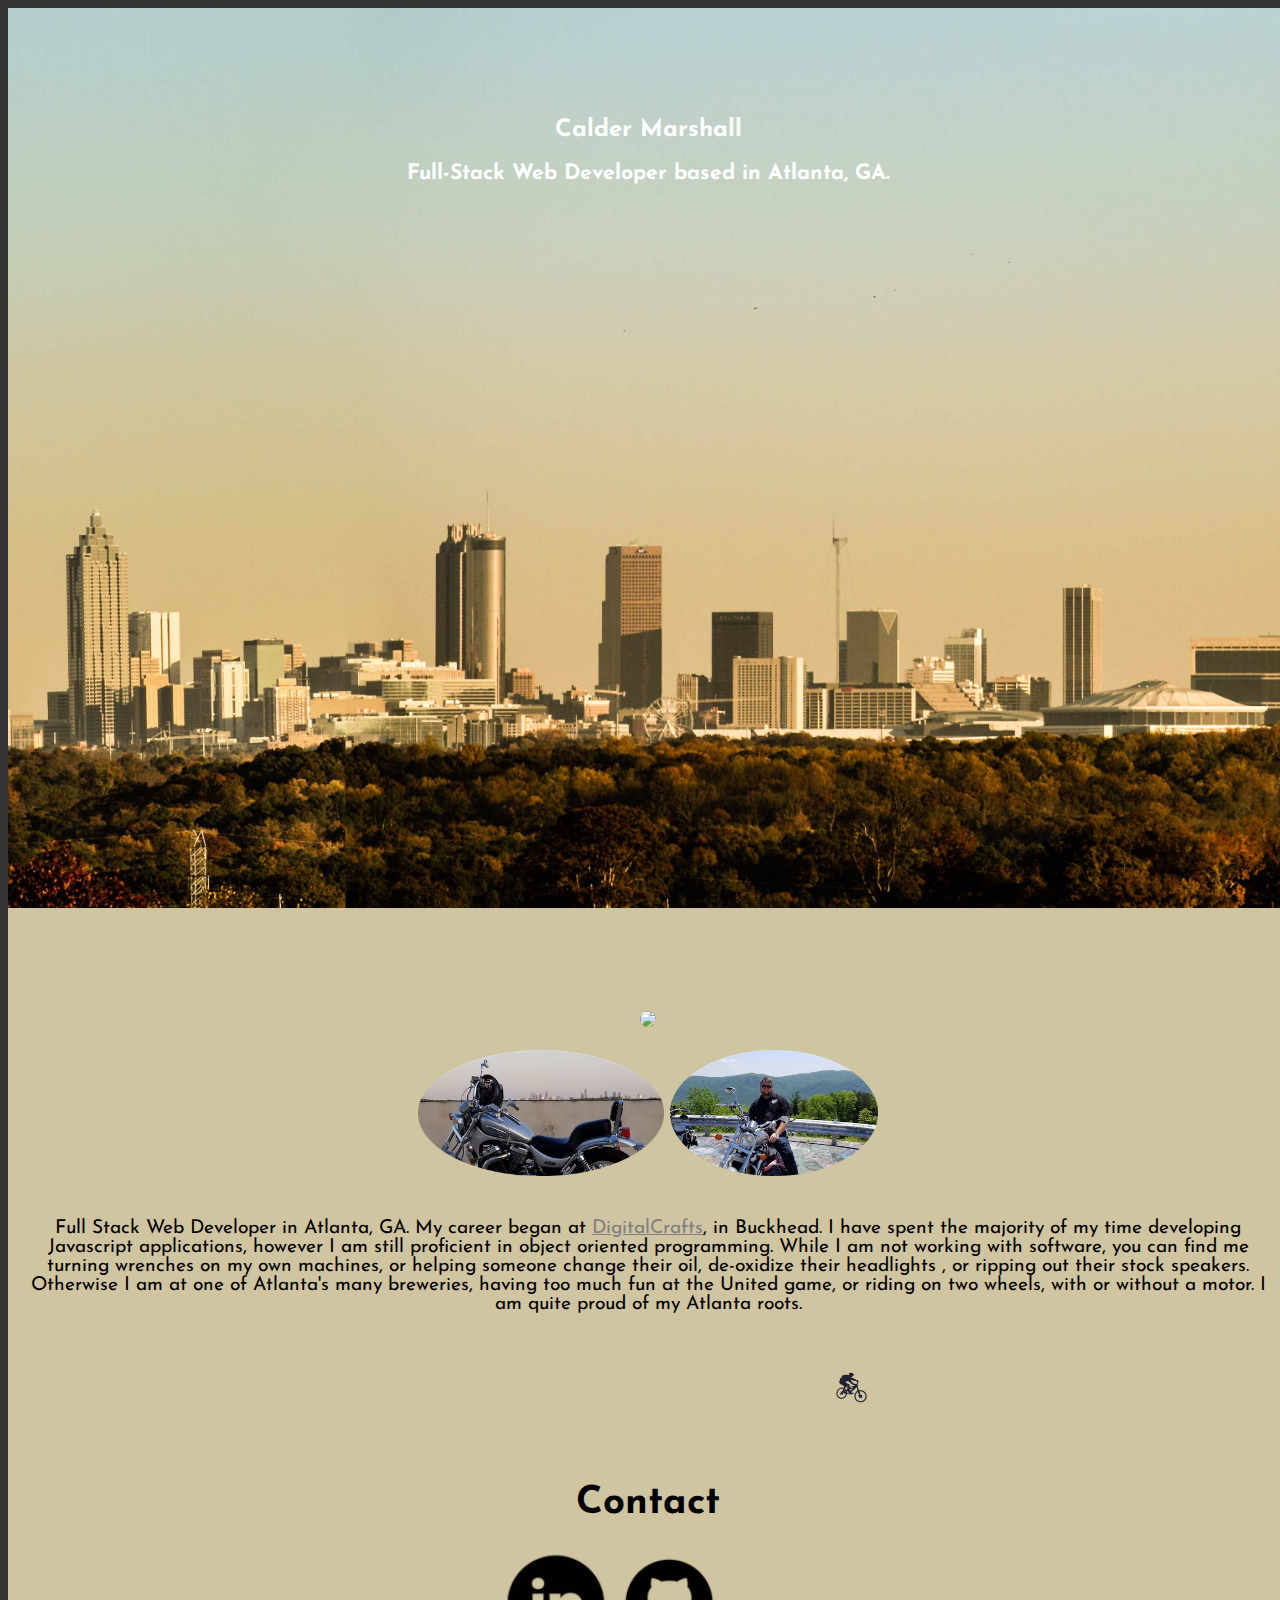
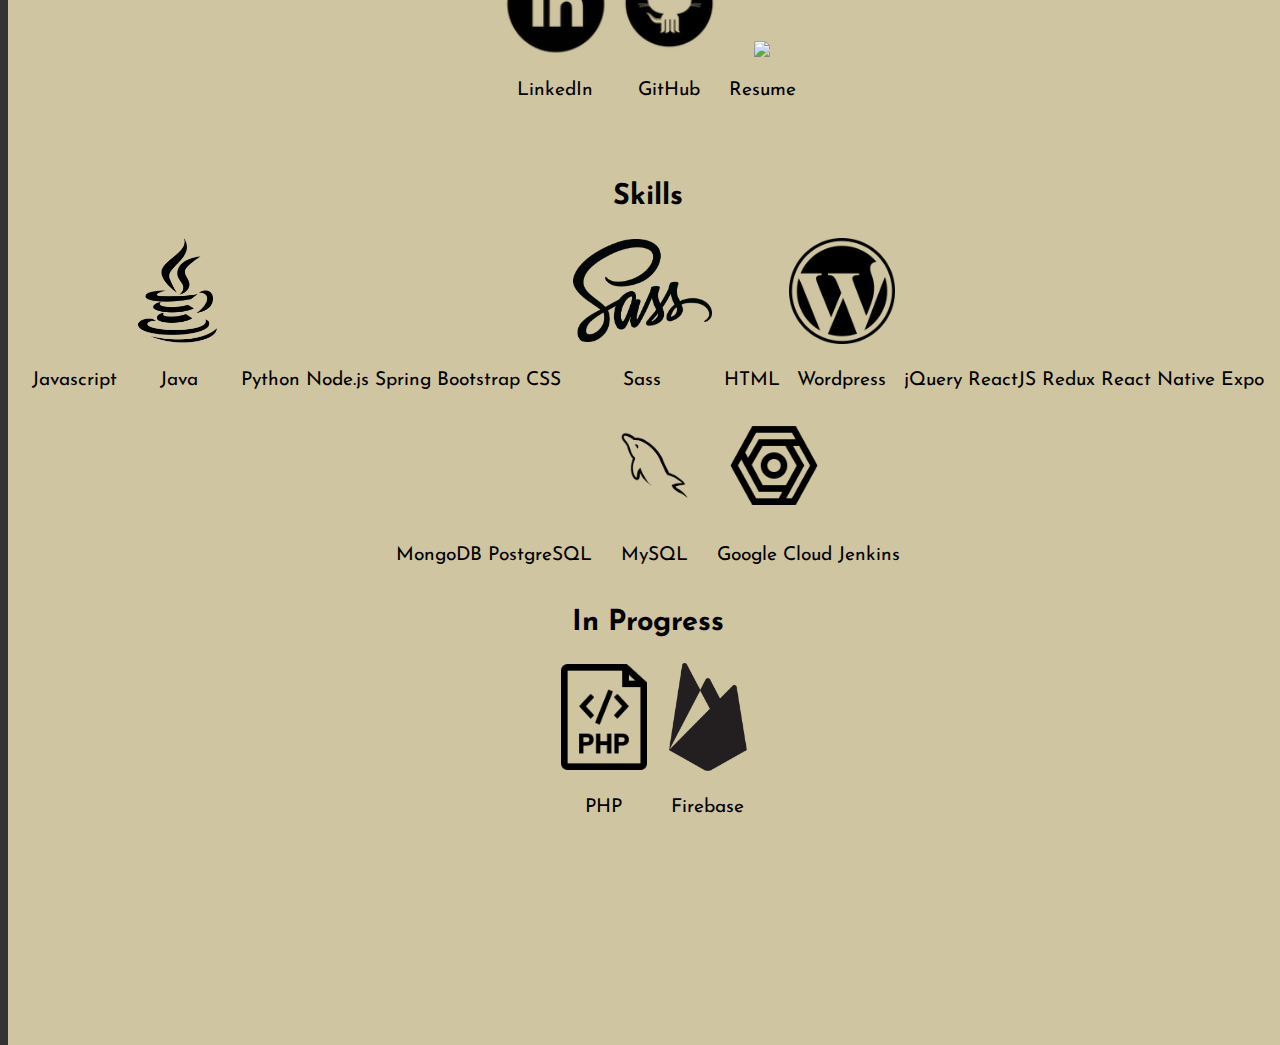
==== commit 0fd13e56: "cleans directory" ====
--- a/index.html
+++ b/index.html
@@ -38,15 +38,15 @@
     <link href="css/styles.css" rel="stylesheet">
     <link href="https://fonts.googleapis.com/css?family=Josefin+Sans" rel="stylesheet">
     <!-- jQuery -->
-    <script src="js/jquery2.2.4.min.js"></script>
-
-    <!-- Bootstrap Core JavaScript -->
-    <script src="js/bootstrap.min.js"></script>
+    <!--<script src="js/jquery2.2.4.min.js"></script>-->
+
+    <!--&lt;!&ndash; Bootstrap Core JavaScript &ndash;&gt;-->
+    <!--<script src="js/bootstrap.min.js"></script>-->
 
     <!-- Scrolling Nav JavaScript -->
-    <script src="js/jquery.easing.min.js"></script>
-    <script src="js/scrolling-nav.js"></script>
-    <script src="js/submit-form.js"></script>
+    <!--<script src="js/jquery.easing.min.js"></script>-->
+    <!--<script src="js/scrolling-nav.js"></script>-->
+    <!--<script src="js/submit-form.js"></script>-->
 
 
 
@@ -222,14 +222,21 @@
                             <img class="abouticon" src="images/expo_icon.png" alt="">
                             <p>Expo</p>
                         </div>
-                        <div class="abouticondiv">
-                            <img class="abouticon" src="images/sql.png" alt="">
-                            <p>SQL</p>
-                        </div>
+
                         <div class="abouticondiv">
                             <img class="abouticon" src="images/mongo_icon.png" alt="">
                             <p>MongoDB</p>
                         </div>
+                        <div class="abouticondiv">
+                            <img class="abouticon" src="images/postgreicon.png" alt="">
+                            <p>PostgreSQL</p>
+                        </div>
+
+                        <div class="abouticondiv">
+                            <img class="abouticon" src="images/mysql_icon.png" alt="">
+                            <p>MySQL</p>
+                        </div>
+
                         <div class="abouticondiv">
                             <img class="abouticon" src="images/gcp_icon.png" alt="">
                             <p>Google Cloud</p>
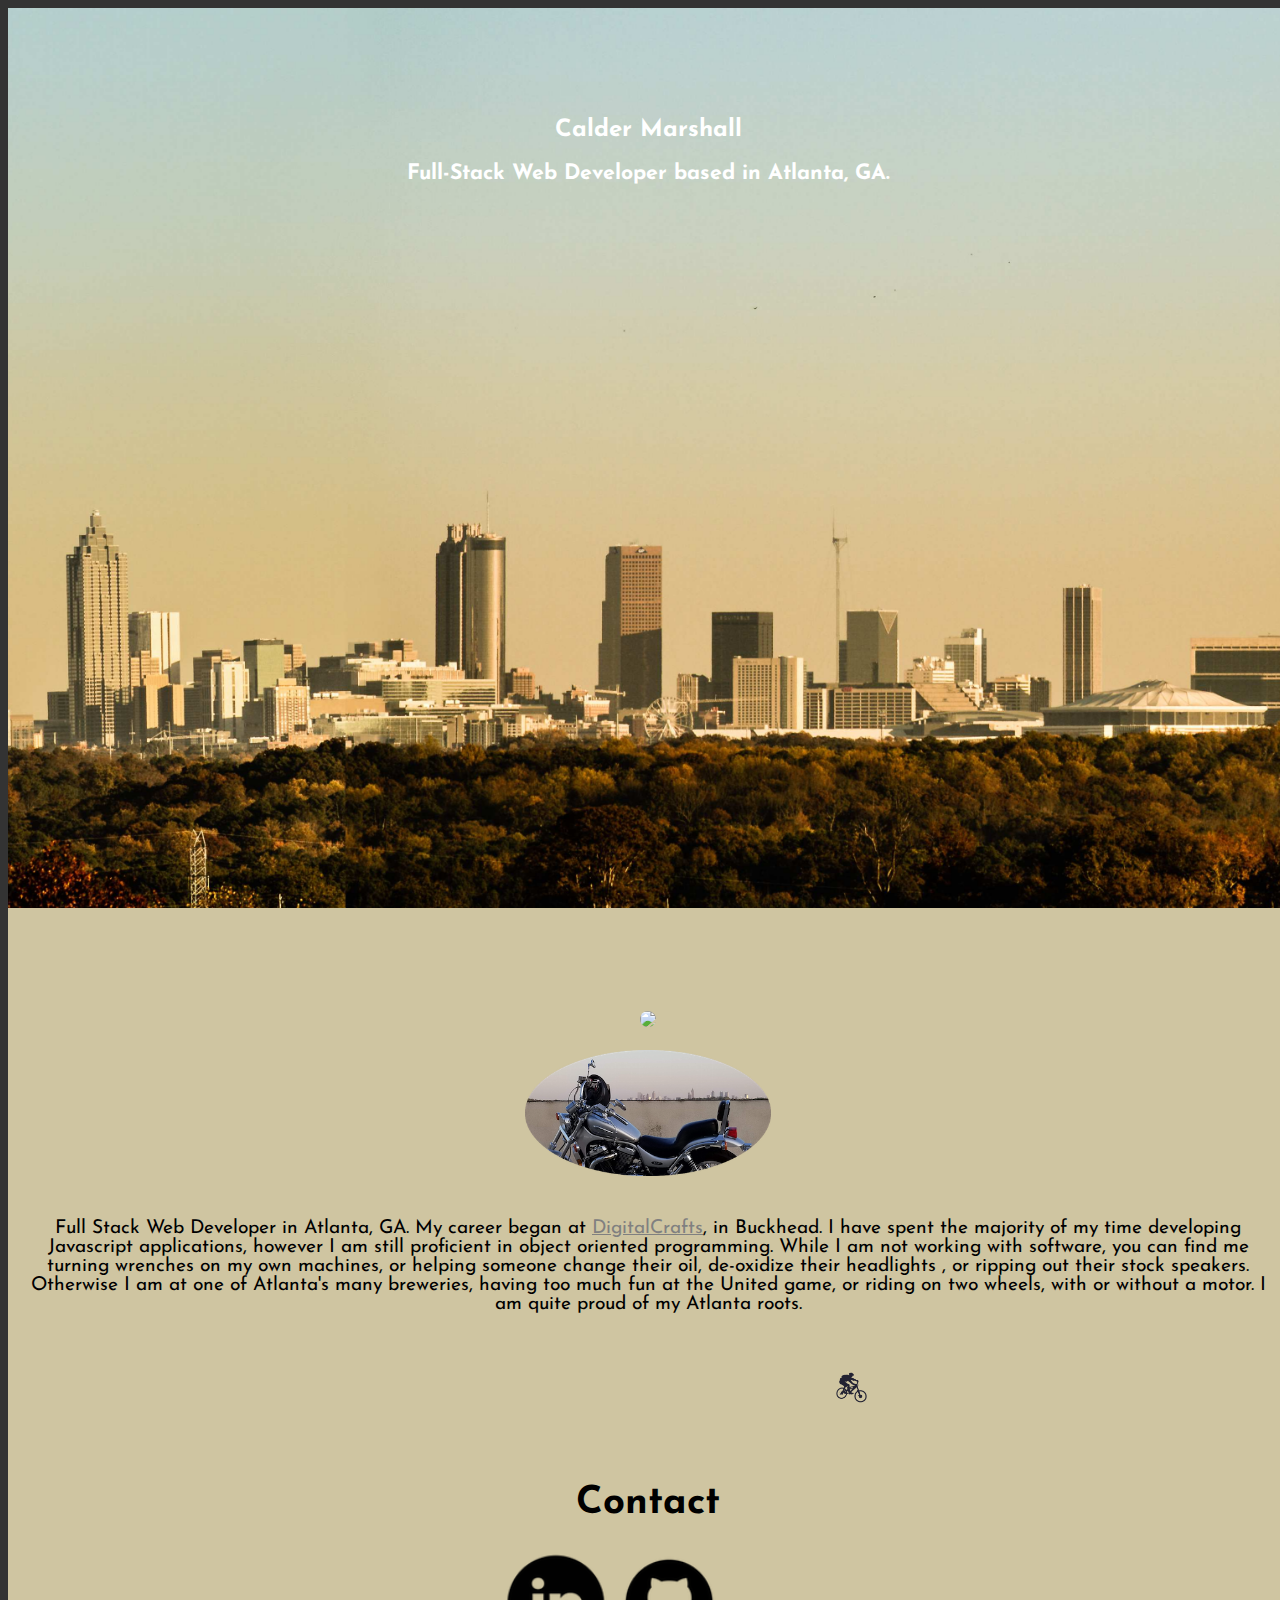
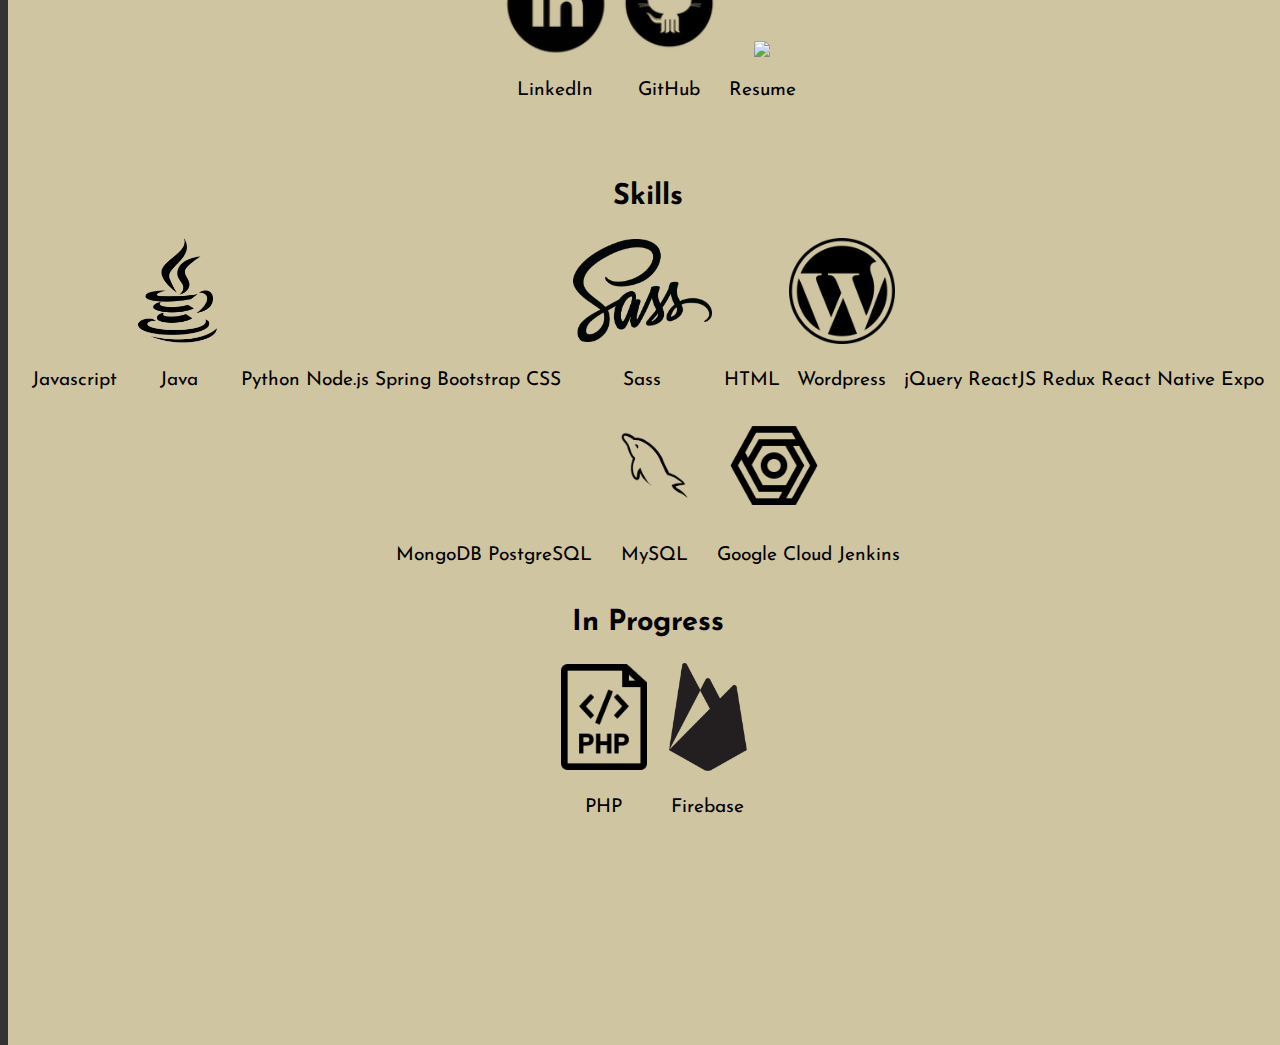
==== commit eac46709: "removes picture" ====
--- a/index.html
+++ b/index.html
@@ -121,7 +121,7 @@
                         <br>
                         <div>
                             <img class="funpic" src="images/bike.png" alt="">
-                            <img class="funpic" src="images/bike_2.png" alt="">
+
                         </div>
                         <br>
 
